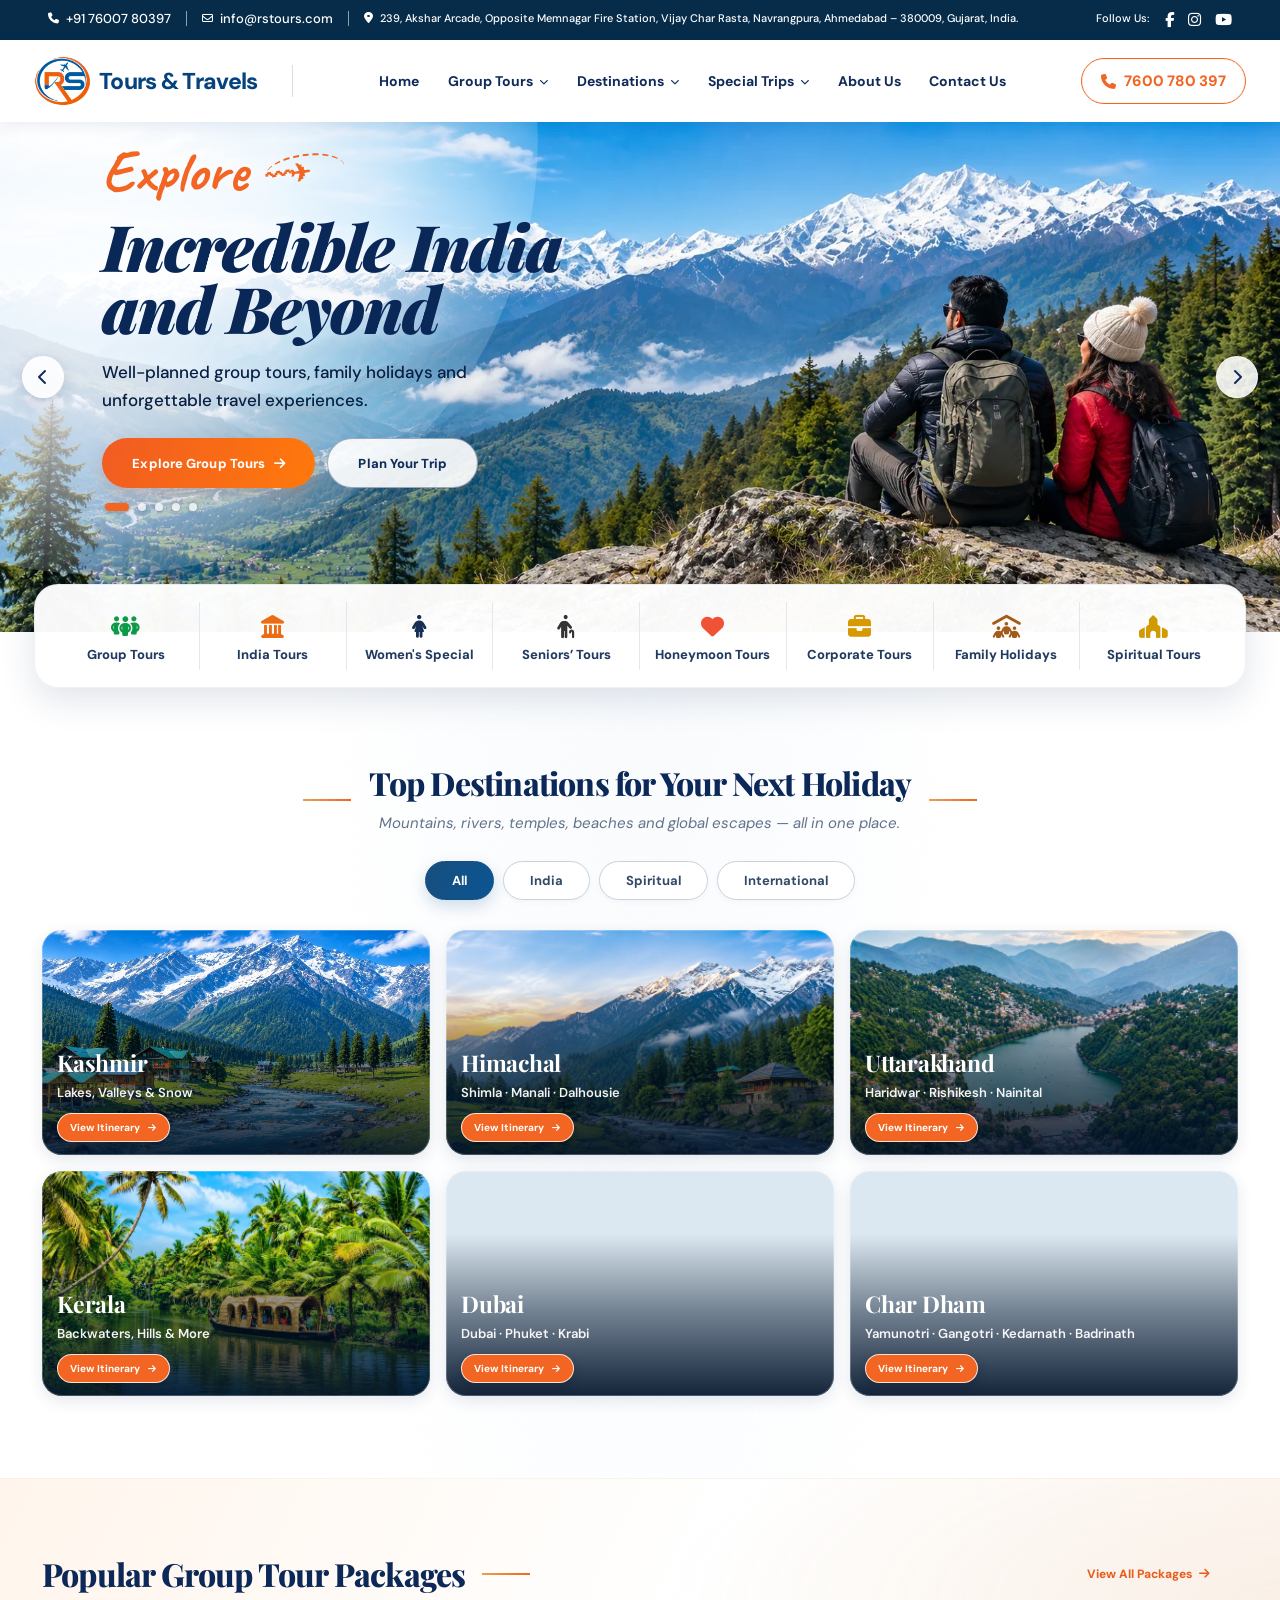
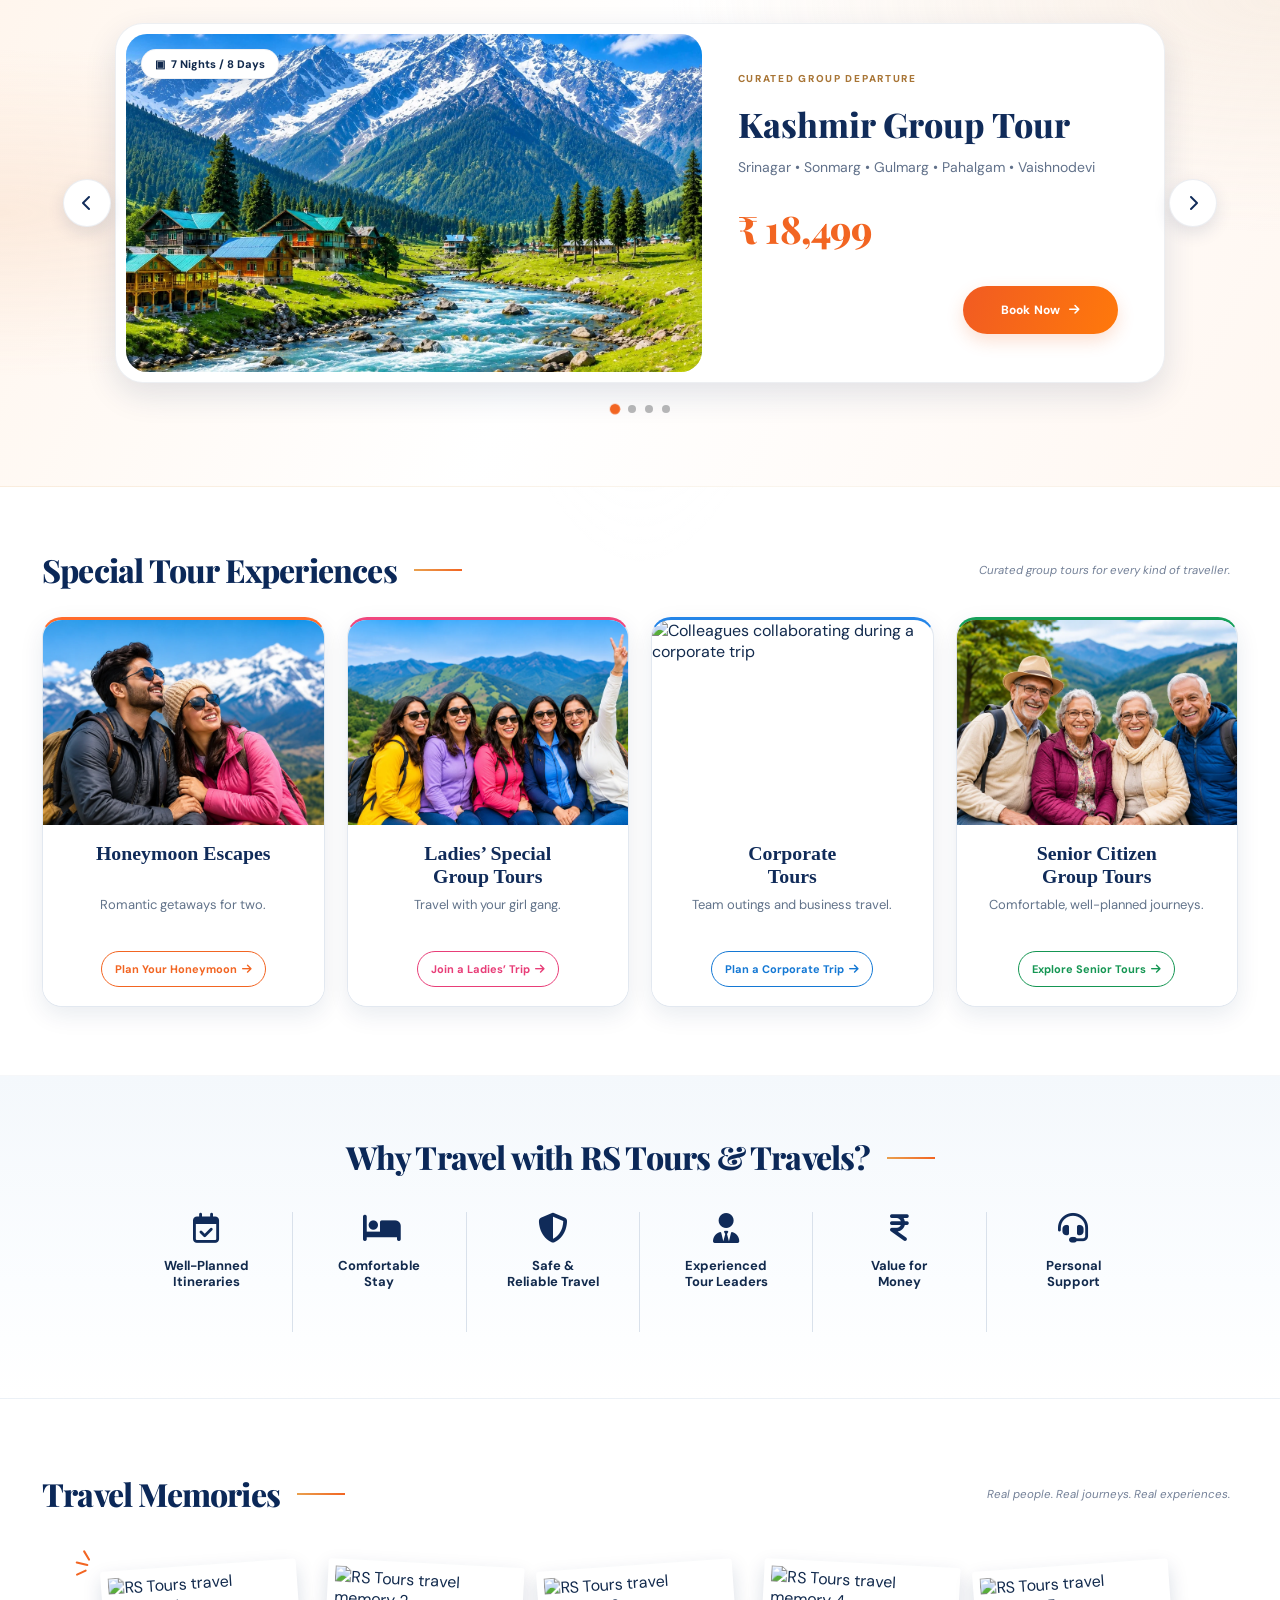
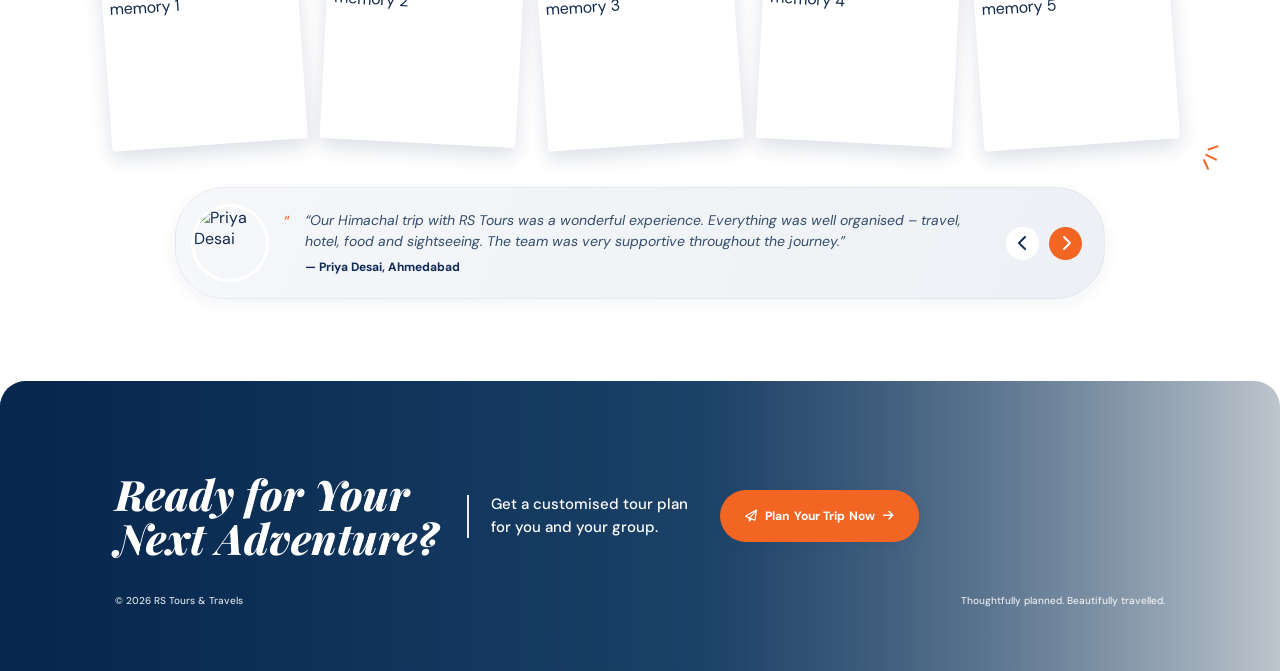
==== index.html @ ca126527 "Add files via upload" ====
<!doctype html>
<html lang="en">
<head>
<meta charset="UTF-8"><meta name="viewport" content="width=device-width, initial-scale=1.0">
<meta name="description" content="Well-planned group tours, family holidays and unforgettable travel experiences with RS Tours & Travels.">
<title>RS Tours &amp; Travels | Explore Incredible India and Beyond</title>
<link rel="preconnect" href="https://fonts.googleapis.com"><link rel="preconnect" href="https://fonts.gstatic.com" crossorigin>
<link href="https://fonts.googleapis.com/css2?family=Caveat:wght@600;700&family=DM+Sans:wght@400;500;600;700;800&family=Playfair+Display:wght@700;800;900&display=swap" rel="stylesheet">
<link rel="stylesheet" href="https://cdnjs.cloudflare.com/ajax/libs/font-awesome/6.5.2/css/all.min.css"><link rel="stylesheet" href="css/style.css">
<link rel="stylesheet" href="css/shared.css"></head>
<body>
<div class="top-strip"><div class="top-strip-inner"><div class="top-contact"><a href="tel:+917600780397"><i class="fa-solid fa-phone"></i> +91 76007 80397</a><i class="top-separator"></i><a href="mailto:info@rstours.com"><i class="fa-regular fa-envelope"></i> info@rstours.com</a><i class="top-separator"></i><span class="top-address"><i class="fa-solid fa-location-dot"></i> 239, Akshar Arcade, Opposite Memnagar Fire Station, Vijay Char Rasta, Navrangpura, Ahmedabad – 380009, Gujarat, India.</span></div><div class="socials"><span>Follow Us:</span><a href="#" aria-label="Facebook"><i class="fa-brands fa-facebook-f"></i></a><a href="#" aria-label="Instagram"><i class="fa-brands fa-instagram"></i></a><a href="#" aria-label="YouTube"><i class="fa-brands fa-youtube"></i></a></div></div></div>
<header class="site-header"><div class="nav-wrap">
<a class="brand" href="/" aria-label="RS Tours and Travels home"><img class="brand-logo" src="images/rs-logo-mark.webp" alt="RS Tours &amp; Travels logo"><span class="brand-name">Tours &amp; Travels</span></a><span class="brand-divider"></span>
<button class="menu-toggle" aria-label="Toggle navigation" aria-expanded="false"><span class="menu-icon"><i class="fa-solid fa-bars"></i></span></button>
<nav class="main-nav" aria-label="Main navigation">
<a class="nav-link" href="/">Home</a>
<div class="nav-dropdown"><a class="nav-link" href="group-tours.html">Group Tours <i class="fa-solid fa-chevron-down"></i></a><div class="submenu">
<a href="kerala-itinerary.html">Kerala Group Tour</a>
<a href="haridwar-itinerary.html">Haridwar &amp; North India Tour</a>
<a href="nainital-itinerary.html">Nainital &amp; Uttarakhand Tour</a>
<a href="himachal-itinerary.html">Himachal Group Tour</a>
<a href="kashmir-itinerary.html">Kashmir Group Tour</a>
<a href="braj-spiritual-itinerary.html">Braj Spiritual Tour</a>
<a href="chardham-itinerary.html">Char Dham Yatra</a>
</div></div>
<div class="nav-dropdown"><a class="nav-link" href="index.html#destinations">Destinations <i class="fa-solid fa-chevron-down"></i></a><div class="submenu">
<a href="kashmir-itinerary.html">Kashmir</a>
<a href="himachal-itinerary.html">Himachal</a>
<a href="nainital-itinerary.html">Nainital &amp; Uttarakhand</a>
<a href="kerala-itinerary.html">Kerala</a>
<a href="haridwar-itinerary.html">Haridwar &amp; North India</a>
<a href="braj-spiritual-itinerary.html">Braj Spiritual</a>
<a href="chardham-itinerary.html">Char Dham Yatra</a>
</div></div>
<div class="nav-dropdown"><a class="nav-link" href="index.html#special">Special Trips <i class="fa-solid fa-chevron-down"></i></a><div class="submenu"><a href="index.html#special">Honeymoon Trips</a><a href="index.html#special">Ladies’ Special</a><a href="index.html#special">Senior Citizen Tours</a><a href="index.html#special">Corporate Tours</a></div></div>
<a class="nav-link" href="index.html#why-us">About Us</a><a class="nav-link" href="index.html#contact">Contact Us</a>
</nav><a class="phone-pill" href="tel:7600780397"><i class="fa-solid fa-phone"></i><span>7600 780 397</span></a></div></header>
<main>
<section class="hero" id="home"><div class="hero-inner"><div class="hero-copy"><div class="script-line">Explore <span class="flight-path">〰 <span>✈</span></span></div><h1>Incredible India<br>and Beyond</h1><p>Well-planned group tours, family holidays<br class="desktop-only"> and unforgettable travel experiences.</p><div class="hero-actions"><a class="btn btn-orange" href="group-tours.html">Explore Group Tours <i class="fa-solid fa-arrow-right" aria-hidden="true"></i></a><a class="btn btn-outline" href="#contact">Plan Your Trip</a></div><div class="hero-dots" role="group" aria-label="Choose a featured destination"><button type="button" class="is-active" aria-label="Slide 1" aria-pressed="true"></button><button type="button" aria-label="Slide 2" aria-pressed="false"></button><button type="button" aria-label="Slide 3" aria-pressed="false"></button><button type="button" aria-label="Slide 4" aria-pressed="false"></button><button type="button" aria-label="Slide 5" aria-pressed="false"></button></div></div></div><button class="hero-arrow hero-prev" type="button" aria-label="Previous featured destination"><i class="fa-solid fa-chevron-left" aria-hidden="true"></i></button><button class="hero-arrow hero-next" type="button" aria-label="Next featured destination"><i class="fa-solid fa-chevron-right" aria-hidden="true"></i></button></section>
<div class="category-shell"><div class="category-bar">
<a href="group-tours.html" class="category-item"><span class="category-icon icon-0"><i class="fa-solid fa-people-group"></i></span><span>Group Tours</span></a><a href="#destinations" class="category-item"><span class="category-icon icon-1"><i class="fa-solid fa-landmark"></i></span><span>India Tours</span></a><a href="#special" class="category-item"><span class="category-icon icon-2"><i class="fa-solid fa-person-dress"></i></span><span>Women's Special</span></a><a href="#special" class="category-item"><span class="category-icon icon-3"><i class="fa-solid fa-person-cane"></i></span><span>Seniors’ Tours</span></a><a href="#special" class="category-item"><span class="category-icon icon-4"><i class="fa-solid fa-heart"></i></span><span>Honeymoon Tours</span></a><a href="#special" class="category-item"><span class="category-icon icon-5"><i class="fa-solid fa-briefcase"></i></span><span>Corporate Tours</span></a><a href="#packages" class="category-item"><span class="category-icon icon-6"><i class="fa-solid fa-people-roof"></i></span><span>Family Holidays</span></a><a href="#destinations" class="category-item"><span class="category-icon icon-7"><i class="fa-solid fa-place-of-worship"></i></span><span>Spiritual Tours</span></a>
</div></div>
<section class="section destinations-section" id="destinations"><div class="section-heading centered"><span class="heading-rule"></span><div><h2>Top Destinations for Your Next Holiday</h2><p>Mountains, rivers, temples, beaches and global escapes — all in one place.</p></div><span class="heading-rule"></span></div>
<div class="filter-row" role="group" aria-label="Filter destinations"><button class="filter-btn selected" data-filter="All" aria-pressed="true">All</button><button class="filter-btn" data-filter="India" aria-pressed="false">India</button><button class="filter-btn" data-filter="Spiritual" aria-pressed="false">Spiritual</button><button class="filter-btn" data-filter="International" aria-pressed="false">International</button></div>
<div class="destination-grid" aria-live="polite"></div></section>
<section class="packages-band" id="packages"><div class="section package-section"><div class="section-title-row"><div class="section-heading"><h2>Popular Group Tour Packages</h2><span class="heading-rule"></span></div><a href="#contact" class="view-all">View All Packages <i class="fa-solid fa-arrow-right" aria-hidden="true"></i></a></div>
<div class="package-stage"><button class="round-arrow prev" aria-label="Previous package"><i class="fa-solid fa-chevron-left" aria-hidden="true"></i></button><article class="package-card package-card-enter" aria-live="polite"><div class="package-image"><img alt="" draggable="false"><span class="duration">▣ <span></span></span></div><div class="package-info"><h3></h3><p></p><strong></strong><a href="#contact" class="btn btn-orange">Book Now <i class="fa-solid fa-arrow-right" aria-hidden="true"></i></a></div></article><button class="round-arrow next" aria-label="Next package"><i class="fa-solid fa-chevron-right" aria-hidden="true"></i></button></div><div class="package-dots"></div></div></section>
<section class="section special-section" id="special"><div class="section-title-row"><div class="section-heading"><h2>Special Tour Experiences</h2><span class="heading-rule"></span></div><p class="section-aside">Curated group tours for every kind of traveller.</p></div><div class="special-grid">
<article class="special-card peach"><div class="special-icon orange">♡</div><div class="special-copy"><h3>Honeymoon Escapes</h3><p>Romantic getaways for two.</p><a href="#contact">Plan Your Honeymoon <i class="fa-solid fa-arrow-right" aria-hidden="true"></i></a></div><img alt="" loading="lazy"></article>
<article class="special-card pink"><div class="special-icon pink">☆</div><div class="special-copy"><h3>Ladies’ Special<br>Group Tours</h3><p>Travel with your girl gang.</p><a href="#contact">Join a Ladies’ Trip <i class="fa-solid fa-arrow-right" aria-hidden="true"></i></a></div><img alt="" loading="lazy"></article>
<article class="special-card blue"><div class="special-icon blue">▣</div><div class="special-copy"><h3>Corporate<br>Tours</h3><p>Team outings and business travel.</p><a href="#contact">Plan a Corporate Trip <i class="fa-solid fa-arrow-right" aria-hidden="true"></i></a></div><img alt="" loading="lazy"></article>
<article class="special-card green"><div class="special-icon green">♧</div><div class="special-copy"><h3>Senior Citizen<br>Group Tours</h3><p>Comfortable, well-planned journeys.</p><a href="#contact">Explore Senior Tours <i class="fa-solid fa-arrow-right" aria-hidden="true"></i></a></div><img alt="" loading="lazy"></article>
</div></section>
<section class="why-band" id="why-us"><div class="why-inner"><div class="why-heading"><h2>Why Travel with RS Tours &amp; Travels?</h2><span class="heading-rule"></span></div><div class="benefit-row">
<div class="benefit"><span><i class="fa-regular fa-calendar-check"></i></span><b>Well-Planned<br>Itineraries</b></div><div class="benefit"><span><i class="fa-solid fa-bed"></i></span><b>Comfortable<br>Stay</b></div><div class="benefit"><span><i class="fa-solid fa-shield-halved"></i></span><b>Safe &amp;<br>Reliable Travel</b></div><div class="benefit"><span><i class="fa-solid fa-user-tie"></i></span><b>Experienced<br>Tour Leaders</b></div><div class="benefit"><span><i class="fa-solid fa-indian-rupee-sign"></i></span><b>Value for<br>Money</b></div><div class="benefit"><span><i class="fa-solid fa-headset"></i></span><b>Personal<br>Support</b></div>
</div></div></section>
<section class="section memories-section" id="memories"><div class="section-title-row"><div class="section-heading"><h2>Travel Memories</h2><span class="heading-rule"></span></div><p class="section-aside">Real people. Real journeys. Real experiences.</p></div><div class="memory-gallery-wrap">
<div class="memory-quote-mark memory-quote-left" aria-hidden="true"><svg viewBox="0 0 40 48" focusable="false"><path d="M28 5L17 15M34 23L17 24M28 43L17 33"/></svg></div>
<div class="memory-gallery"></div>
<div class="memory-quote-mark memory-quote-right" aria-hidden="true"><svg viewBox="0 0 40 48" focusable="false"><path d="M12 5L23 15M6 23L23 24M12 43L23 33"/></svg></div>
</div><div class="testimonial-wrap"><img class="customer-avatar" alt=""><div class="quote-mark">“</div><div class="testimonial-copy"><p></p><b></b></div><div class="testimonial-controls"><button aria-label="Previous testimonial"><i class="fa-solid fa-chevron-left" aria-hidden="true"></i></button><button class="orange-control" aria-label="Next testimonial"><i class="fa-solid fa-chevron-right" aria-hidden="true"></i></button></div></div></section>
</main>
<footer id="contact" class="footer-cta"><div class="footer-inner"><h2>Ready for Your<br>Next Adventure?</h2><span class="footer-divider"></span><p>Get a customised tour plan<br>for you and your group.</p><a class="btn" href="mailto:info@rstours.com?subject=Plan%20my%20trip"><i class="fa-regular fa-paper-plane"></i> Plan Your Trip Now <i class="fa-solid fa-arrow-right"></i></a></div><div class="footer-bottom"><span>© <span class="current-year"></span> RS Tours &amp; Travels</span><span>Thoughtfully planned. Beautifully travelled.</span></div></footer>
<script src="js/shared.js"></script><script src="js/data.js"></script><script src="js/main.js"></script>
</body></html>
---- css/style.css ----
:root{font-family:"DM Sans",sans-serif;color:#102b59;background:#fff;}*{box-sizing:border-box;}html{scroll-behavior:smooth;scroll-padding-top:72px;}body{margin:0;min-width:320px;overflow-x:hidden;}a{color:inherit;text-decoration:none;}button{font:inherit;}.site-header{position:sticky;top:0;z-index:30;}.nav-wrap{height:100%;margin:auto;display:flex;align-items:center;}.brand{display:flex;align-items:center;white-space:nowrap;color:#07519a;}.brand-mark{height:42px;width:53px;border:3px solid #07519a;border-radius:50%;place-items:center;position:relative;transform:rotate(-12deg);margin-right:5px;}.brand-mark b{font-family:var(--serif);font-size:21px;color:var(--orange);font-style:italic;}.brand-mark i{position:absolute;right:-9px;top:-9px;font-style:normal;color:#07519a;font-size:19px;}.brand-name{font:700 20px var(--serif);}.brand-divider{height:31px;width:1px;background:#d7d7d7;margin-left:5px;}.main-nav{display:flex;align-items:center;justify-content:center;flex:1;}.main-nav a{font-weight:800;display:flex;align-items:center;gap:3px;height:59px;position:relative;white-space:nowrap;}.main-nav a.active:after{content:"";background:var(--orange);position:absolute;left:0;right:0;}.phone-pill{border:1.6px solid var(--orange);border-radius:30px;display:flex;align-items:center;gap:8px;font-weight:800;font-size:14px;white-space:nowrap;}.phone-pill svg{color:var(--orange);}.menu-toggle{display:none;border:0;background:none;color:var(--navy);}.hero{background-size:cover;position:relative;}.hero-inner{height:100%;margin:auto;padding:0 6.5%;display:flex;align-items:flex-start;}.hero-copy{}.script-line{font:700 44px "Caveat",cursive;color:var(--orange);line-height:1.08;display:flex;align-items:center;gap:18px;}.flight-path{display:flex;align-items:center;font:700 25px "DM Sans";border-top:2px dashed var(--orange);border-radius:50%;width:80px;transform:rotate(-8deg);}.flight-path svg{margin-left:-4px;}.hero h1{font:900 clamp(34px,3.7vw,48px)/.99 var(--serif);font-style:italic;color:#092858;}.hero-copy p{margin:0 0 9px;color:#081f43;font-weight:500;}.hero-actions{display:flex;}.btn{border-radius:30px;display:inline-flex;align-items:center;justify-content:center;gap:9px;font-weight:800;transition:transform .2s,box-shadow .2s;}.btn:hover{transform:translateY(-2px);box-shadow:0 7px 17px #0928582a;}.btn-orange{color:white;}.btn-outline{border:1.5px solid #0b4c8b;color:#102b59;min-width:126px;}.hero-dots{display:flex;gap:7px;margin:9px 0 0 3px;}.hero-dots i{background:#fff;border-radius:50%;box-shadow:0 1px 3px #1236;}.category-shell{margin:-52px auto 0;position:relative;z-index:3;padding:0 24px;}.category-bar{background:rgba(255,255,255,.97);display:grid;grid-template-columns:repeat(8,1fr);align-items:center;}.category-item{display:flex;flex-direction:column;align-items:center;justify-content:center;border-right:1px solid #c8cdd4;line-height:1.12;font-weight:800;text-align:center;}.category-item:last-child{border:0;}.category-icon{color:#0c9a47;}.icon-1{color:#ed6b13;}.icon-2{color:#152f55;}.icon-3{color:#333;}.icon-4{color:#f05236;}.icon-5{color:#d69a00;}.icon-6{color:#a35b1a;}.icon-7{color:#d19a00;}.section{margin:0 auto;}.destinations-section{}.section-heading{display:flex;align-items:center;gap:18px;}.section-heading h2,.why-heading h2{font:800 24px/1.2 var(--serif);letter-spacing:-.7px;margin:0;color:#0b2858;}.heading-rule{display:inline-block;flex:0 0 43px;}.section-heading.centered{justify-content:center;text-align:center;gap:18px;}.section-heading.centered>div{display:flex;flex-direction:column;align-items:center;}.section-heading.centered p{font-style:italic;margin:4px 0 0;}.filter-row{display:flex;justify-content:center;}.filter-btn{border:1px solid #2e6ca5;border-radius:20px;background:white;font-weight:700;min-width:60px;cursor:pointer;}.filter-btn.selected,.filter-btn:hover{background:#075596;color:white;border-color:#075596;}.destination-grid{display:grid;grid-template-columns:repeat(5,minmax(0,1fr));}.destination-card{background-position:center;overflow:hidden;position:relative;}.destination-card:hover{}.destination-card>span{position:absolute;color:white;display:flex;flex-direction:column;}.destination-card b{font:700 17px var(--serif);}.destination-card small{font-weight:600;}.packages-band{position:relative;overflow:hidden;}.packages-band:before{content:"";position:absolute;inset:0;opacity:.8;}.package-section{position:relative;}.section-title-row{display:flex;align-items:center;justify-content:space-between;}.section-title-row .section-heading{gap:17px;}.view-all{display:flex;align-items:center;margin-right:28px;}.package-stage{position:relative;margin:0 auto;}.package-card{display:grid;background:#fff;overflow:hidden;}.package-image{background-size:cover;background-position:center;position:relative;}.duration{position:absolute;border-radius:20px;background:white;display:flex;align-items:center;gap:6px;font-weight:800;}.duration svg{color:var(--orange);}.package-info{position:relative;}.package-info h3{font:800 22px var(--serif);margin:0 0 3px;}.package-info p{margin:0 0 8px;}.package-info strong{font:800 28px var(--serif);color:var(--orange);}.package-info .btn{position:absolute;}.pine-mark{position:absolute;right:13px;bottom:4px;color:#9ba2a7;font-size:35px;opacity:.7;}.round-arrow{position:absolute;top:50%;transform:translateY(-50%);border-radius:50%;background:#fff;color:#102b59;display:grid;place-items:center;cursor:pointer;z-index:2;}.round-arrow svg{width:18px;}.round-arrow.prev{left:-52px;}.round-arrow.next{right:-52px;}.package-dots{display:flex;justify-content:center;gap:9px;padding:9px 0 0;}.package-dots button{border-radius:50%;border:0;background:#b9b9b9;padding:0;cursor:pointer;}.package-dots button.on{}.special-section{}.section-aside{margin:0 8px 0 0;}.special-grid{display:grid;grid-template-columns:1fr 1fr;}.special-card{overflow:hidden;display:grid;grid-template-columns:45px 1fr 38%;align-items:center;padding-left:13px;position:relative;}.special-card.peach{background:#fff0e6;}.special-card.pink{background:#ffedf4;}.special-card.blue{background:#eaf4ff;}.special-card.green{background:#edf8f0;}.special-card>img{height:100%;width:100%;object-fit:cover;mask-image:linear-gradient(90deg,transparent 0%,#000 20%);}.special-icon{border:1.7px solid currentColor;border-radius:50%;display:grid;place-items:center;align-self:start;}.special-icon svg{width:21px;height:21px;}.special-icon.orange{color:#f26522;}.special-icon.pink{color:#e91e63;}.special-icon.blue{color:#0879d4;}.special-icon.green{color:#15964a;}.special-copy{z-index:1;align-self:center;}.special-copy h3{font:800 17px/1.02 var(--serif);margin:0 0 2px;white-space:normal;}.special-copy p{margin:0 0 3px;}.special-copy a{border:1px solid currentColor;display:inline-flex;align-items:center;gap:5px;font-weight:700;color:#e95c12;background:#ffffff80;}.pink .special-copy a{color:#d21d62;}.blue .special-copy a{color:#0872ca;}.green .special-copy a{color:#128b45;}.why-band{position:relative;}.why-inner{max-width:1040px;margin:auto;}.why-heading{display:flex;align-items:center;justify-content:center;gap:16px;}.why-heading h2{}.benefit-row{display:grid;grid-template-columns:repeat(6,1fr);}.benefit{display:flex;flex-direction:column;align-items:center;text-align:center;border-right:1px solid #cdd3db;}.benefit:last-child{border:0;}.benefit svg{}.benefit b{}.memories-section{}.memory-gallery{display:grid;grid-template-columns:repeat(5,1fr);align-items:center;}.memory-photo{background:white;transform:rotate(-4deg);}.memory-photo:nth-child(even){transform:rotate(3deg) translateY(-2px);}.memory-photo img{height:100%;width:100%;object-fit:cover;}.testimonial-wrap{margin:0 auto;border-radius:50px;display:flex;align-items:center;position:relative;}.customer-avatar{object-fit:cover;border-radius:50%;border:3px solid white;flex:0 0 auto;}.quote-mark{color:var(--orange);align-self:flex-start;padding-top:8px;}.quote-mark svg{height:22px;width:22px;}.testimonial-copy{flex:1;}.testimonial-copy p{font-style:italic;margin:0 0 3px;}.testimonial-copy b{}.testimonial-controls{display:flex;gap:10px;}.testimonial-controls button{height:33px;width:33px;border:0;border-radius:50%;background:#fff;color:#102b59;display:grid;place-items:center;cursor:pointer;}.testimonial-controls svg{width:16px;}.testimonial-controls .orange-control{background:var(--orange);color:#fff;}.footer-cta{color:#fff;position:relative;}.footer-inner{margin:auto;display:flex;align-items:center;}.footer-inner h2{font:800 italic 26px/1.04 var(--serif);margin:0;}.footer-divider{height:43px;width:2px;background:#fff;}.footer-inner p{margin:0 10px 0 0;}.footer-inner .btn{height:39px;}.footer-bottom{margin:8px auto 0;display:flex;justify-content:space-between;opacity:.8;}
@media(min-width:1300px){.hero{height:320px;}.hero-inner{padding-left:7%;}.category-shell{margin-top:-56px;}.destination-card{height:160px;}.package-card{min-height:150px;}.package-image{min-height:140px;}}
@media(max-width:900px){.nav-wrap{padding:0 18px;gap:13px;}.brand-name{font-size:17px;}.main-nav{gap:13px;}.main-nav a{font-size:10px;}.phone-pill{font-size:12px;padding:7px 10px;}.hero{height:270px;background-position:58% center;}.hero-inner{padding-left:5%;}.category-shell{padding:0 18px;}.category-bar{grid-template-columns:repeat(4,1fr);row-gap:6px;padding:10px;}.category-item:nth-child(4){border-right:0;}.category-item{height:51px;}.destination-card{height:130px;}.package-stage{max-width:82%;}.round-arrow.prev{left:-42px;}.round-arrow.next{right:-42px;}.package-info h3{font-size:19px;}.package-info .btn{right:45px;}.special-card{grid-template-columns:40px 1fr 34%;padding-left:10px;}.special-copy h3{font-size:15px;}.special-copy p{font-size:10px;}.special-copy a{font-size:9px;}.memory-gallery{gap:9px;padding-left:5px;padding-right:5px;}.memory-photo{height:78px;}.footer-inner{gap:15px;}.footer-inner h2{min-width:200px;font-size:23px;}}
@media(max-width:650px){html{scroll-padding-top:60px;}.site-header{height:60px;}.nav-wrap{padding:0 15px;justify-content:space-between;}.brand-mark{width:45px;height:37px;}.brand-name{font-size:17px;}.brand-divider{display:none;}.menu-toggle{display:grid;place-items:center;margin-left:auto;padding:5px;}.main-nav{display:none;position:absolute;top:60px;left:0;right:0;background:white;box-shadow:0 10px 18px #102b5920;padding:10px 20px 18px;align-items:stretch;gap:0;flex-direction:column;}.main-nav.is-open{display:flex;}.main-nav a{height:40px;font-size:13px;border-bottom:1px solid #eef0f3;}.main-nav a.active:after{display:none;}.phone-pill{font-size:0;padding:8px 10px;gap:0;}.phone-pill svg{width:17px;height:17px;}.hero{height:310px;background-position:61% center;}.hero:after{content:"";position:absolute;inset:0;background:linear-gradient(90deg,rgba(255,255,255,.93),rgba(255,255,255,.58) 55%,transparent);}.hero-inner{position:relative;z-index:1;padding:0 22px;}.hero-copy{padding-top:25px;}.script-line{font-size:37px;}.flight-path{width:55px;}.hero h1{font-size:37px;}.hero-copy p{font-size:12px;max-width:275px;}.btn{padding:0 15px;font-size:10px;min-height:34px;}.hero-actions{gap:8px;}.hero-dots{margin-top:12px;}.category-shell{margin-top:-28px;padding:0 13px;}.category-bar{border-radius:17px;grid-template-columns:repeat(4,1fr);min-height:130px;padding:8px 4px;row-gap:4px;}.category-item{height:51px;font-size:9px;}.category-icon{height:24px;width:24px;}.category-item:nth-child(4){border-right:0;}.section{padding-left:15px;padding-right:15px;}.destinations-section{padding-top:20px;padding-bottom:19px;}.section-heading.centered{gap:8px;}.section-heading h2,.why-heading h2{font-size:19px;}.section-heading.centered .heading-rule{width:20px;flex-basis:20px;}.section-heading.centered p{font-size:10px;}.filter-row{gap:6px;margin:11px 0;}.filter-btn{padding:5px 12px;font-size:10px;min-width:auto;}.destination-grid{grid-template-columns:repeat(2,minmax(0,1fr));gap:9px;}.destination-card{height:130px;}.destination-card:last-child{grid-column:span 2;}.destination-card b{font-size:16px;}.packages-band{margin-top:0;}.package-section{padding-top:13px;padding-bottom:9px;}.section-title-row{align-items:flex-start;gap:8px;}.section-title-row .section-heading{gap:8px;}.section-title-row .section-heading h2{font-size:18px;}.section-title-row .heading-rule{width:22px;flex-basis:22px;}.view-all{font-size:10px;margin:4px 0 0;white-space:nowrap;}.package-stage{max-width:100%;padding:0 4px;}.package-card{grid-template-columns:1fr;min-height:0;padding:5px;border-radius:15px;}.package-image{min-height:145px;}.package-info{padding:10px 10px 47px;}.package-info h3{font-size:19px;}.package-info p{font-size:10px;}.package-info strong{font-size:24px;}.package-info .btn{right:10px;bottom:10px;min-width:110px;}.pine-mark{display:none;}.round-arrow{height:29px;width:29px;top:72px;}.round-arrow.prev{left:-7px;}.round-arrow.next{right:-7px;}.package-dots{padding-top:8px;}.special-section{padding-top:17px;padding-bottom:13px;}.section-aside{font-size:9px;text-align:right;max-width:130px;}.special-grid{grid-template-columns:1fr;gap:9px;}.special-card{height:91px;grid-template-columns:42px 1fr 37%;padding-left:10px;}.special-copy h3{font-size:16px;}.special-copy p{font-size:10px;}.special-copy a{font-size:9px;}.special-icon{height:30px;width:30px;}.why-band{padding:10px 15px 13px;}.why-heading{gap:9px;margin-bottom:12px;}.why-heading h2{font-size:17px;text-align:center;}.why-heading .heading-rule{width:22px;flex-basis:22px;}.benefit-row{grid-template-columns:repeat(3,1fr);row-gap:13px;}.benefit{min-height:65px;}.benefit:nth-child(3){border-right:0;}.benefit:nth-child(4),.benefit:nth-child(5),.benefit:nth-child(6){border-top:1px solid #d8dfe7;padding-top:10px;}.benefit svg{height:27px;width:27px;}.benefit b{font-size:10px;}.memories-section{padding-top:14px;padding-bottom:15px;}.memory-gallery{grid-template-columns:repeat(5, minmax(0,1fr));gap:5px;padding:5px 0 12px;}.memory-photo{height:57px;padding:3px;}.testimonial-wrap{border-radius:18px;gap:7px;padding:9px;align-items:flex-start;min-height:100px;}.customer-avatar{height:46px;width:46px;}.quote-mark{padding-top:2px;}.quote-mark svg{height:17px;width:17px;}.testimonial-copy p{font-size:9px;}.testimonial-copy b{font-size:9px;}.testimonial-controls{position:absolute;right:10px;bottom:7px;gap:5px;}.testimonial-controls button{height:25px;width:25px;}.footer-cta{min-height:190px;padding:20px 18px 9px;background-position:60% center;}.footer-inner{display:grid;grid-template-columns:1fr auto;gap:8px 12px;min-height:0;}.footer-inner h2{font-size:25px;min-width:0;grid-column:1;}.footer-divider{display:none;}.footer-inner p{grid-column:1;font-size:11px;margin:0;}.footer-inner .btn{grid-column:1;grid-row:3;width:max-content;min-width:175px;height:35px;}.footer-bottom{font-size:8px;margin-top:15px;}.desktop-only{display:none;}}
@media(max-width:370px){.brand-name{font-size:15px;}.hero h1{font-size:33px;}.hero-actions .btn{padding:0 10px;}.section-title-row .section-heading h2{font-size:16px;}.view-all{font-size:9px;}.special-card{grid-template-columns:37px 1fr 34%;}.special-copy h3{font-size:14px;}}


/* --- Desktop refinement and motion polish --- */
@media (min-width: 901px) {
  .site-header { height: 68px; }
  .nav-wrap { max-width: 1360px; padding-inline: 34px; }
  .main-nav a { height: 68px; font-size: 12px; }
  .main-nav a.active:after { bottom: 15px; }
  .hero { height: clamp(340px, 29vw, 410px); background-position: center 53%; }
  .hero-inner { max-width: 1360px; padding-inline: 7.5%; }
  .hero-copy { padding-top: 22px; }
  .hero h1 { font-size: clamp(48px, 4.1vw, 62px); }
  .hero-copy p { font-size: 16px; line-height: 1.42; }
  .script-line { font-size: 52px; }
  .category-shell { max-width: 1240px; margin-top: -58px; }
  .category-bar { min-height: 94px; padding: 12px 14px; }
  .category-item { height: 66px; font-size: 12px; gap: 5px; }
  .category-icon { width: 32px; height: 32px; }
  .section { max-width: 1240px; padding-inline: 30px; }
  .destinations-section { padding-top: 25px; padding-bottom: 34px; }
  .section-heading h2, .why-heading h2 { font-size: 29px; }
  .section-heading.centered p { font-size: 14px; }
  .filter-row { margin: 14px 0 18px; }
  .filter-btn { font-size: 12px; padding: 7px 22px; }
  .destination-grid { gap: 12px; }
  .destination-card { height: clamp(170px, 14vw, 205px); border-radius: 16px; }
  .destination-card b { font-size: 20px; }
  .destination-card small { font-size: 12px; }
  .package-section { padding-top: 20px; padding-bottom: 18px; }
  .package-card { min-height: 190px; padding: 7px; grid-template-columns: 1.18fr 1fr; }
  .package-image { min-height: 176px; }
  .package-info { padding: 15px 22px; }
  .package-info h3 { font-size: 27px; }
  .package-info p { font-size: 14px; margin-bottom: 12px; }
  .package-info strong { font-size: 34px; }
  .package-info .btn { bottom: 13px; right: 62px; }
  .special-section { padding-top: 25px; padding-bottom: 24px; }
  .special-grid { gap: 14px 18px; }
  .special-card { height: 112px; grid-template-columns: 52px 1fr 38%; padding-left: 16px; border-radius: 18px; }
  .special-icon { width: 36px; height: 36px; margin-top: 14px; }
  .special-icon svg { width: 23px; height: 23px; }
  .special-copy h3 { font-size: 20px; }
  .special-copy p { font-size: 12px; margin-bottom: 5px; }
  .special-copy a { height: 23px; font-size: 11px; padding-inline: 12px; }
  .why-band { padding-top: 18px; padding-bottom: 23px; }
  .why-heading { margin-bottom: 17px; }
  .benefit { min-height: 76px; gap: 7px; }
  .benefit svg { width: 36px; height: 36px; }
  .benefit b { font-size: 13px; }
  .memories-section { padding-top: 20px; padding-bottom: 28px; }
  .memory-gallery { gap: 17px; padding: 8px 24px 23px; }
  .memory-photo { height: 126px; padding: 5px; }
  .testimonial-wrap { max-width: 900px; min-height: 86px; padding: 9px 18px 9px 10px; }
  .customer-avatar { width: 68px; height: 68px; }
  .testimonial-copy p { font-size: 13px; }
  .testimonial-copy b { font-size: 12px; }
  .footer-cta { min-height: 178px; padding: 22px 32px 12px; }
  .footer-inner { min-height: 104px; max-width: 1160px; }
  .footer-inner h2 { font-size: 34px; min-width: 280px; }
  .footer-inner p { font-size: 15px; }
  .footer-inner .btn { height: 46px; min-width: 220px; }
  .footer-bottom { max-width: 1160px; font-size: 11px; }
}

/* Motion is intentionally restrained so the travel photography remains the focus. */
.reveal-on-scroll { opacity: 0; transform: translate3d(0, 28px, 0); transition: opacity .75s ease, transform .75s cubic-bezier(.2,.75,.25,1); }
.reveal-on-scroll.is-visible { opacity: 1; transform: translate3d(0,0,0); }
.hero-copy { animation: hero-copy-enter .9s cubic-bezier(.2,.75,.25,1) both; }
.category-bar { transition: transform .35s ease, box-shadow .35s ease; }
.category-bar:hover { transform: translateY(-3px); box-shadow: 0 13px 30px rgba(15,49,88,.18); }
.category-item { transition: color .25s ease, background .25s ease, transform .25s ease; }
.category-item:hover { color: var(--orange); transform: translateY(-3px); }
.destination-card { isolation: isolate; }
.destination-card > span { transition:transform .3s ease; }
.destination-card:hover > span { transform:translateY(-5px); }
.special-card {  }
.special-card:hover {   }
.special-card > img { transition:transform .55s ease; }
.special-card:hover > img { transform:scale(1.07); }
.package-card {  }
.package-stage:hover .package-card { box-shadow:0 12px 28px rgba(16,43,89,.14); }
.package-image { transition:filter .35s ease; }
.package-card:hover .package-image { filter:saturate(1.08) brightness(1.03); }
.round-arrow, .testimonial-controls button { transition:transform .25s ease, background .25s ease, color .25s ease, box-shadow .25s ease; }
.round-arrow:hover, .testimonial-controls button:hover { transform:translateY(-50%) scale(1.08); box-shadow:0 7px 18px rgba(16,43,89,.18); }
.testimonial-controls button:hover {  }
.memory-photo {  }
.memory-photo:hover {    }
.benefit {  }
.benefit:hover {   }
.footer-cta { background-size:cover; transition:background-position 1s ease; }
.footer-cta:hover { background-position:center 60%; }
@keyframes hero-copy-enter { from { opacity:0; transform:translateY(18px); } to { opacity:1; transform:translateY(0); } }
@media (prefers-reduced-motion: reduce) {
  *, *::before, *::after { scroll-behavior:auto !important; animation-duration:.01ms !important; animation-iteration-count:1 !important; transition-duration:.01ms !important; }
  .reveal-on-scroll { opacity:1; transform:none; }
}
@media (max-width:900px) {
  .reveal-on-scroll { opacity:1; transform:none; }
  .hero { background-position:58% center; }
}
@media (max-width:650px) {
  .hero { height:340px; background-position:62% center; }
  .destinations-section { padding-top:24px; padding-bottom:26px; }
  .destination-card { height:154px; }
  .package-section { padding-top:18px; padding-bottom:15px; }
  .package-card { min-height:0; }
  .package-image { min-height:175px; }
  .special-card { height:108px; }
  .why-band { padding-top:17px; padding-bottom:20px; }
  .memories-section { padding-top:20px; padding-bottom:23px; }
  .memory-photo { height:72px; }
  .footer-cta { min-height:220px; }
}

/* === Visual refinement pass: taller sections, clearer photography, package focus === */
@media (min-width: 901px) {
  .hero { height: clamp(390px, 33vw, 455px); background-position: center 51%; }
  .hero-copy { padding-top: 30px; }
  .category-shell { margin-top: -62px; }
  .destinations-section { padding-top: 36px; padding-bottom: 48px; }
  .filter-row { margin: 17px 0 23px; }
  .destination-grid { gap: 14px; }
  .destination-card { height: clamp(190px, 16vw, 225px); background-position: center 48%; }
  .package-section { padding-top: 34px; padding-bottom: 30px; }
  .section-title-row { margin-bottom: 18px; }
  .package-stage { max-width: 980px; }
  .package-card { min-height: 235px; grid-template-columns: 1.12fr .88fr; padding: 9px; border-radius: 22px; }
  .package-image { min-height: 217px; overflow: hidden; }
  .package-image > img { display:block; width:100%; height:100%; min-height:217px; object-fit:cover; object-position:center; border-radius:14px; }
  .package-info { padding: 20px 25px 18px; display:flex; flex-direction:column; align-items:flex-start; justify-content:flex-start; }
  .package-info h3 { font-size: clamp(25px, 2vw, 31px); line-height:1.15; margin-bottom:8px; }
  .package-info p { font-size:14px; line-height:1.5; margin-bottom:15px; }
  .package-info strong { font-size:36px; }
  .package-info .btn { position:static; margin-top:auto; align-self:flex-end; min-width:145px; min-height:42px; }
  .pine-mark { font-size:40px; right:16px; bottom:8px; }
  .package-dots { padding-top:14px; }
  .special-section { padding-top:38px; padding-bottom:40px; }
  .special-grid { gap:18px 20px; }
  .special-card { height:142px; display:block; padding:0; border-radius:19px; }
  .special-card > img { position:absolute; right:0; top:0; bottom:0; width:42%; height:100%; object-fit:cover; object-position:center; mask-image:linear-gradient(90deg,transparent 0%,rgba(0,0,0,.4) 13%,#000 35%); }
  .special-icon { position:absolute; left:17px; top:17px; margin:0; width:38px; height:38px; z-index:2; }
  .special-copy { position:absolute; left:68px; top:50%; transform:translateY(-50%); width:calc(58% - 78px); z-index:2; }
  .special-copy h3 { font-size:21px; line-height:1.08; margin-bottom:5px; }
  .special-copy p { font-size:12px; line-height:1.35; margin-bottom:7px; }
  .special-copy a { height:25px; font-size:11px; padding:2px 12px; }
  .why-band { padding-top:30px; padding-bottom:34px; }
  .why-heading { margin-bottom:22px; }
  .benefit { min-height:88px; }
  .memories-section { padding-top:34px; padding-bottom:40px; }
  .memory-gallery { padding-top:12px; padding-bottom:25px; }
  .footer-cta { min-height:205px; padding-top:32px; padding-bottom:18px; }
  .footer-inner { min-height:115px; }
}
.package-image { background:#dce8f1; }
.package-image > img { display:block; width:100%; height:100%; object-fit:cover; object-position:center; }
.destination-card { background-color:#dce8f1; background-repeat:no-repeat; }
.destination-card:nth-child(3) { background-position:center 48%; }
.special-card { min-width:0; }
.special-card > img { min-width:0; }
.special-copy { min-width:0; }
@media (max-width:900px) {
  .hero { height:320px; }
  .destinations-section { padding-top:30px; padding-bottom:34px; }
  .package-section { padding-top:25px; padding-bottom:22px; }
  .package-card { min-height:205px; }
  .package-image { min-height:190px; }
  .package-image > img { min-height:190px; }
  .special-section { padding-top:28px; padding-bottom:28px; }
  .special-card { height:120px; }
  .why-band { padding-top:22px; padding-bottom:26px; }
  .memories-section { padding-top:26px; padding-bottom:30px; }
}
@media (max-width:650px) {
  .hero { height:350px; }
  .destinations-section { padding-top:27px; padding-bottom:30px; }
  .destination-card { background-position:center; }
  .package-section { padding-top:23px; padding-bottom:20px; }
  .package-image { min-height:180px; }
  .package-image > img { min-height:180px; }
  .package-info { display:block; }
  .special-section { padding-top:25px; padding-bottom:25px; }
  .special-card { height:116px; display:block; }
  .special-card > img { position:absolute; right:0; top:0; width:39%; height:100%; object-fit:cover; mask-image:linear-gradient(90deg,transparent 0%,#000 28%); }
  .special-icon { left:10px; top:12px; width:30px; height:30px; }
  .special-copy { left:49px; top:50%; width:calc(61% - 54px); }
  .special-copy h3 { font-size:16px; }
  .special-copy p { font-size:10px; }
  .special-copy a { font-size:9px; }
}


/* === Final spacing + stable package carousel refinement === */
@media (min-width: 901px) {
  .destinations-section { padding-top: 44px; padding-bottom: 56px; }
  .package-section { padding-top: 42px; padding-bottom: 38px; }
  .special-section { padding-top: 46px; padding-bottom: 48px; }
  .why-band { padding-top: 38px; padding-bottom: 42px; }
  .memories-section { padding-top: 42px; padding-bottom: 48px; }
  .footer-cta { min-height: 225px; }
  .package-card { height: 270px; min-height: 0; grid-template-rows: minmax(0, 1fr); align-items: stretch; }
  .package-image { height: 100%; min-height: 0; align-self: stretch; overflow: hidden; }
  .package-image > img { width: 100%; height: 100%; min-height: 0; max-height: 100%; object-fit: cover; object-position: center; }
  .package-info { min-height: 0; }
}
@media (min-width: 651px) and (max-width: 900px) {
  .destinations-section { padding-top: 34px; padding-bottom: 40px; }
  .package-section { padding-top: 32px; padding-bottom: 28px; }
  .package-card { height: 230px; min-height: 0; grid-template-rows: minmax(0, 1fr); }
  .package-image { height: 100%; min-height: 0; overflow: hidden; }
  .package-image > img { height: 100%; min-height: 0; max-height: 100%; object-fit: cover; }
  .special-section { padding-top: 34px; padding-bottom: 36px; }
  .why-band { padding-top: 28px; padding-bottom: 32px; }
  .memories-section { padding-top: 32px; padding-bottom: 36px; }
}
@media (max-width: 650px) {
  .destinations-section { padding-top: 30px; padding-bottom: 34px; }
  .package-section { padding-top: 26px; padding-bottom: 24px; }
  .package-card { height: auto; min-height: 0; }
  .package-image { height: 190px; min-height: 190px; }
  .package-image > img { height: 190px; min-height: 190px; max-height: 190px; object-fit: cover; }
  .package-info { min-height: 150px; }
  .special-section { padding-top: 30px; padding-bottom: 32px; }
  .why-band { padding-top: 25px; padding-bottom: 30px; }
  .memories-section { padding-top: 30px; padding-bottom: 34px; }
}
.package-card-enter {  }
.package-card-enter .package-image > img { animation: package-image-reveal .65s ease both; }
@keyframes package-slide-in { from { opacity: 0; transform: translateX(24px) scale(.985); } to { opacity: 1; transform: translateX(0) scale(1); } }
@keyframes package-image-reveal { from { opacity: .65; transform: scale(1.035); } to { opacity: 1; transform: scale(1); } }
@media (prefers-reduced-motion: reduce) { .package-card-enter, .package-card-enter .package-image > img { animation: none !important; } }

/* Destination filter transitions: fade/slide out, then staggered entrance. */
.destination-grid { transition: opacity .16s ease, transform .16s ease; }
.destination-grid-exit { opacity: 0; transform: translateY(10px) scale(.99); pointer-events: none; }
.destination-card-enter { animation: destination-card-in .46s cubic-bezier(.2,.72,.25,1) both; }
@keyframes destination-card-in {
  from { opacity: 0; transform: translateY(16px) scale(.965); filter: blur(2px); }
  to { opacity: 1; transform: translateY(0) scale(1); filter: blur(0); }
}
.filter-btn { transition: color .22s ease, background .22s ease, border-color .22s ease, transform .22s ease, box-shadow .22s ease; }
.filter-btn:active { transform: scale(.94); }
.filter-btn.selected { box-shadow: 0 4px 11px rgba(7,85,150,.2); }

/* Mouse/touch drag support for the package carousel. */
.package-stage { cursor: grab; touch-action: pan-y; user-select: none; -webkit-user-select: none; }
.package-stage:active { cursor: grabbing; }
.package-stage .round-arrow, .package-stage a { cursor: pointer; }
.package-image img { user-select: none; -webkit-user-drag: none; }
.package-card-enter { animation: package-swap-in .52s cubic-bezier(.18,.72,.25,1) both; }
@keyframes package-swap-in {
  from { opacity: 0; transform: translateX(34px) scale(.985); filter: blur(2px); }
  to { opacity: 1; transform: translateX(0) scale(1); filter: blur(0); }
}
@media (prefers-reduced-motion: reduce) {
  .destination-grid, .destination-card-enter, .package-card-enter, .filter-btn { transition: none !important; animation: none !important; }
}



/* =========================================================
   PREMIUM VISUAL PASS — RS Tours & Travels
   Keeps the V5 structure and interactions; refines the visual
   language with richer spacing, depth, typography and motion.
   ========================================================= */
:root {
  --navy: #102b59;
  --orange: #f26522;
  --blue: #174f7f;
  --cream: #fff8f1;
  --line: #dce3eb;
  --serif: "Playfair Display", Georgia, serif;
  --premium-gold: #c99a52;
  --premium-ink: #122a4d;
  --premium-muted: #63738a;
}
body {
  color: var(--premium-ink);
  background:
    radial-gradient(ellipse at 50% 5%, rgba(237,244,250,.45), transparent 38%),
    #fff;
  font-feature-settings: "kern";
  -webkit-font-smoothing: antialiased;
}
.site-header {
  height: 70px;
  background: rgba(255,255,255,.94);
  backdrop-filter: blur(16px);
  -webkit-backdrop-filter: blur(16px);
  border-bottom: 1px solid rgba(16,43,89,.07);
  box-shadow: 0 5px 22px rgba(16,43,89,.055);
}
.nav-wrap { max-width: 1320px; padding: 0 34px; gap: 24px; }
.brand-mark { border-color: var(--navy); box-shadow: 0 3px 12px rgba(16,43,89,.08); }
.brand-name { font-size: 21px; letter-spacing: -.8px; }
.main-nav { gap: clamp(15px,2vw,28px); }
.main-nav a {
  font-size: 11.5px;
  color: #263d5e;
  transition: color .22s ease;
}
.main-nav a:hover { color: var(--orange); }
.main-nav a.active:after { height: 2px; bottom: 17px; border-radius: 2px; }
.phone-pill {
  padding: 9px 17px;
  background: #fffaf6;
  box-shadow: inset 0 0 0 1px rgba(242,101,34,.06);
  transition: transform .25s ease, box-shadow .25s ease, background .25s ease;
}
.phone-pill:hover { transform: translateY(-2px); background: #fff3e9; box-shadow: 0 7px 18px rgba(242,101,34,.13); }

.hero {
  height: 410px;
  background-position: center 48%;
  isolation: isolate;
  overflow: hidden;
}
.hero:after {
  content: "";
  position: absolute;
  inset: 0;
  z-index: -1;
  pointer-events: none;
  background: linear-gradient(90deg, rgba(255,255,255,.18), transparent 47%, rgba(8,28,52,.08));
}
.hero-inner { max-width: 1320px; padding-left: 7.2%; padding-right: 7.2%; }
.hero-copy { padding-top: 34px; max-width: 490px; }
.script-line { font-size: 48px; text-shadow: 0 2px 12px rgba(255,255,255,.42); }
.hero h1 {
  font-size: clamp(44px,4.25vw,60px);
  line-height: .99;
  letter-spacing: -1.8px;
  text-shadow: 0 2px 15px rgba(255,255,255,.24);
  margin: 8px 0 12px;
}
.hero-copy p { font-size: 15px; line-height: 1.55; margin-bottom: 17px; max-width: 390px; }
.hero-actions { gap: 12px; }
.btn {
  min-height: 43px;
  padding: 0 25px;
  font-size: 12px;
  letter-spacing: .1px;
  box-shadow: 0 4px 12px rgba(16,43,89,.07);
}
.btn-orange {
  background: linear-gradient(110deg,#f15b22 0%,#ff790b 100%);
  box-shadow: 0 7px 17px rgba(242,101,34,.2);
}
.btn-orange:hover { box-shadow: 0 10px 24px rgba(242,101,34,.28); }
.btn-outline { background: rgba(255,255,255,.9); border-color: rgba(16,43,89,.38); }
.hero-dots { margin-top: 15px; }
.hero-dots i { width: 7px; height: 7px; opacity: .9; }

.category-shell { max-width: 1160px; margin-top: -43px; }
.category-bar {
  min-height: 88px;
  padding: 12px 14px;
  border: 1px solid rgba(16,43,89,.07);
  border-radius: 20px;
  box-shadow: 0 12px 34px rgba(16,43,89,.13);
}
.category-item {
  height: 58px;
  gap: 5px;
  font-size: 11px;
  color: #213b60;
  border-right-color: #e4e8ee;
}
.category-icon { width: 29px; height: 29px; stroke-width: 1.8; }
.category-item:hover .category-icon { transform: translateY(-2px) scale(1.06); }

.section { max-width: 1200px; padding-left: 30px; padding-right: 30px; }
.destinations-section { padding-top: 55px; padding-bottom: 62px; }
.section-heading h2, .why-heading h2 {
  font-size: clamp(24px,2.2vw,29px);
  letter-spacing: -.8px;
}
.section-heading.centered p { color: var(--premium-muted); font-size: 12.5px; margin-top: 7px; }
.heading-rule { width: 48px; flex-basis: 48px; height: 2px; background: linear-gradient(90deg,#e9a04e,var(--orange)); }
.filter-row { gap: 9px; margin: 19px 0 22px; }
.filter-btn {
  padding: 8px 21px;
  border-color: #c6d2df;
  color: #314966;
  font-size: 11.5px;
  box-shadow: 0 2px 6px rgba(16,43,89,.035);
}
.filter-btn.selected, .filter-btn:hover {
  background: linear-gradient(110deg,#174e7e,#0b5592);
  border-color: #174e7e;
  box-shadow: 0 6px 16px rgba(11,85,146,.2);
}
.destination-grid { gap: 13px; }
.destination-card {
  height: 178px;
  border-radius: 16px;
  box-shadow: 0 5px 15px rgba(16,43,89,.11);
  background-size: cover;
  transition: transform .45s cubic-bezier(.2,.75,.25,1), box-shadow .35s ease, filter .35s ease;
}
.destination-card:before {
  content: "";
  position: absolute;
  inset: 0;
  border: 1px solid rgba(255,255,255,.24);
  border-radius: inherit;
  pointer-events: none;
  z-index: 1;
}
.destination-card:hover {
  transform: translateY(-7px);
  box-shadow: 0 16px 28px rgba(16,43,89,.19);
}
.destination-card > span { left: 16px; bottom: 14px; z-index: 2; }
.destination-card b {  letter-spacing: -.25px; }
.destination-card small {  opacity: .94; }

.packages-band {
  background: linear-gradient(115deg,#fff5ec 0%,#fff 48%,#fff7f1 100%);
  border-top: 1px solid rgba(201,154,82,.1);
  border-bottom: 1px solid rgba(201,154,82,.1);
}
.packages-band:before {
  background:
    radial-gradient(ellipse at 0% 55%,rgba(244,202,171,.34),transparent 35%),
    radial-gradient(ellipse at 100% 20%,rgba(239,222,205,.45),transparent 34%);
}
.package-section { padding-top: 50px; padding-bottom: 43px; }
.section-title-row { margin-bottom: 22px; }
.view-all { color: #e85c1d; font-size: 12px; font-weight: 800; gap: 7px; transition: gap .2s ease; }
.view-all:hover { gap: 12px; }
.package-stage { max-width: 960px; }
.package-card {
  height: 292px;
  min-height: 292px;
  padding: 8px;
  grid-template-columns: 1.12fr .88fr;
  gap: 0;
  border: 1px solid rgba(16,43,89,.075);
  border-radius: 23px;
  box-shadow: 0 12px 32px rgba(16,43,89,.12);
  transition: box-shadow .3s ease, transform .3s ease;
}
.package-card:hover { box-shadow: 0 17px 38px rgba(16,43,89,.16); }
.package-image { min-height: 0; height: 100%; border-radius: 17px; overflow: hidden; }
.package-image > img { transition: transform .8s cubic-bezier(.2,.75,.25,1); }
.package-card:hover .package-image > img { transform: scale(1.035); }
.duration {
  top: 15px; left: 15px;
  padding: 7px 13px;
  font-size: 11px;
  border: 1px solid rgba(16,43,89,.06);
  box-shadow: 0 5px 14px rgba(16,43,89,.12);
}
.package-info { padding: 23px 26px 20px 28px; }
.package-info:before {
  content: "CURATED GROUP DEPARTURE";
  display: inline-block;
  color: #a87536;
  font-size: 9px;
  font-weight: 800;
  letter-spacing: 1.35px;
  margin-bottom: 13px;
}
.package-info h3 { font-size: clamp(23px,2.2vw,30px); line-height: 1.14; margin-bottom: 8px; color: #102b59; }
.package-info p { color: #61718a; font-size: 12.5px; line-height: 1.55; margin-bottom: 15px; }
.package-info strong { font-size: 32px; letter-spacing: -.6px; }
.package-info .btn {
  right: 25px;
  bottom: 20px;
  min-width: 142px;
  min-height: 42px;
}
.round-arrow {
  width: 42px; height: 42px;
  border: 1px solid rgba(16,43,89,.08);
  box-shadow: 0 6px 17px rgba(16,43,89,.12);
  transition: transform .22s ease, color .22s ease, box-shadow .22s ease;
}
.round-arrow:hover { transform: translateY(-50%) scale(1.08); color: var(--orange); box-shadow: 0 9px 22px rgba(16,43,89,.17); }
.package-dots { padding-top: 15px; }
.package-dots button { width: 8px; height: 8px; transition: transform .2s ease, background .2s ease; }
.package-dots button.on { background: var(--orange); transform: scale(1.3); }

.special-section { padding-top: 54px; padding-bottom: 58px; }
.special-section .section-title-row { margin-bottom: 21px; }
.section-aside { color: #748198; font-size: 11.5px; font-style: italic; }
.special-grid { gap: 15px; }
.special-card {
  height: 132px;
  border-radius: 18px;
  box-shadow: 0 4px 14px rgba(16,43,89,.055);
  border: 1px solid rgba(16,43,89,.035);
  transition: transform .35s cubic-bezier(.2,.75,.25,1), box-shadow .35s ease;
}
.special-card:hover {
  transform: translateY(-5px);
  box-shadow: 0 13px 26px rgba(16,43,89,.12);
}
.special-icon { height: 36px; width: 36px; margin-top: 14px; }
.special-copy h3 { font-size: 19px; line-height: 1.08; margin-bottom: 5px; }
.special-copy p { color: #526780; font-size: 11.5px; margin-bottom: 8px; }
.special-copy a {
  height: 27px;
  border-radius: 20px;
  padding: 3px 13px;
  font-size: 10.5px;
  transition: background .2s ease, color .2s ease, transform .2s ease;
}
.special-copy a:hover { transform: translateY(-1px); background: var(--navy); color: #fff; }

.why-band {
  padding: 44px 28px 48px;
  background: linear-gradient(180deg,#f4f8fc 0%,#fbfdff 64%,#fff 100%);
  border-top: 1px solid rgba(16,43,89,.035);
  border-bottom: 1px solid rgba(16,43,89,.035);
}
.why-heading { margin-bottom: 25px; }
.why-heading h2 { font-size: 26px; }
.benefit-row { max-width: 1120px; margin: 0 auto; }
.benefit {
  min-height: 94px;
  gap: 9px;
  border-right-color: #d9e1eb;
  transition: transform .25s ease, color .25s ease;
}
.benefit:hover { transform: translateY(-4px); color: var(--orange); }
.benefit svg { width: 33px; height: 33px; stroke-width: 1.55; }
.benefit b { font-size: 12px; line-height: 1.25; }

.memories-section { padding-top: 54px; padding-bottom: 60px; }
.memories-section .section-title-row { margin-bottom: 17px; }
.memory-gallery { gap: 17px; padding: 12px 22px 30px; }
.memory-photo {
  height: 132px;
  padding: 5px;
  border-radius: 3px;
  box-shadow: 0 8px 19px rgba(16,43,89,.15);
  transition: transform .4s cubic-bezier(.2,.75,.25,1), box-shadow .35s ease;
}
.memory-photo:hover {
  transform: translateY(-8px) rotate(0deg) scale(1.035);
  box-shadow: 0 16px 28px rgba(16,43,89,.2);
  z-index: 2;
}
.testimonial-wrap {
  max-width: 850px;
  min-height: 88px;
  padding: 10px 16px 10px 11px;
  gap: 15px;
  background: linear-gradient(110deg,#f5f7f9,#edf1f5);
  border: 1px solid rgba(16,43,89,.055);
  box-shadow: 0 5px 18px rgba(16,43,89,.055);
}
.customer-avatar { height: 66px; width: 66px; }
.testimonial-copy p { color: #354c6b; font-size: 12px; line-height: 1.5; }
.testimonial-copy b { font-size: 11px; color: #102b59; }
.testimonial-controls button { transition: transform .2s ease, background .2s ease; }
.testimonial-controls button:hover { transform: scale(1.08); }
.testimonial-controls .orange-control:hover { background: #d94f12; }

.footer-cta {
  min-height: 220px;
  padding: 40px 28px 22px;
  border-radius: 32px 32px 0 0;
  background-position: center 57%;
  isolation: isolate;
}
.footer-cta:before {
  content: "";
  position: absolute;
  inset: 0;
  z-index: -1;
  background: linear-gradient(90deg,rgba(4,35,72,.83),rgba(5,46,87,.58) 54%,rgba(8,32,58,.2));
  border-radius: inherit;
}
.footer-inner { max-width: 1120px; min-height: 112px; gap: 28px; }
.footer-inner h2 { font-size: 34px; min-width: 270px; }
.footer-divider { opacity: .65; }
.footer-inner p { font-size: 14px; line-height: 1.55; max-width: 230px; }
.footer-inner .btn { min-width: 205px; min-height: 46px; }
.footer-bottom { max-width: 1120px; font-size: 10px; }

.hero-copy > * { animation: premium-rise .75s cubic-bezier(.2,.75,.25,1) both; }
.hero-copy .script-line { animation-delay: .08s; }
.hero-copy h1 { animation-delay: .18s; }
.hero-copy p { animation-delay: .28s; }
.hero-copy .hero-actions { animation-delay: .38s; }
.hero-copy .hero-dots { animation-delay: .48s; }
@keyframes premium-rise {
  from { opacity: 0; transform: translateY(17px); }
  to { opacity: 1; transform: translateY(0); }
}
@keyframes premium-hero-zoom {
  from { background-size: 103%; }
  to { background-size: 108%; }
}
@media (min-width: 901px) {
  .hero { animation: premium-hero-zoom 18s ease-in-out infinite alternate; }
}
@media (max-width: 1100px) and (min-width: 901px) {
  .hero { height: 380px; }
  .package-card { height: 270px; min-height: 270px; }
  .package-info { padding: 20px 18px; }
  .package-info .btn { right: 17px; }
}
@media (max-width: 900px) {
  .site-header { height: 66px; }
  .hero { height: 360px; background-position: 59% center; }
  .hero-copy { padding-top: 27px; }
  .script-line { font-size: 42px; }
  .hero h1 { font-size: clamp(38px,6vw,50px); }
  .category-shell { margin-top: -35px; }
  .destinations-section { padding-top: 43px; padding-bottom: 48px; }
  .destination-card { height: 155px; }
  .package-section { padding-top: 40px; padding-bottom: 34px; }
  .package-card { height: 245px; min-height: 245px; }
  .package-info { padding: 17px 17px; }
  .package-info h3 { font-size: 22px; }
  .package-info strong { font-size: 27px; }
  .package-info .btn { right: 14px; bottom: 14px; min-width: 118px; }
  .special-section { padding-top: 42px; padding-bottom: 44px; }
  .special-card { height: 118px; }
  .why-band { padding-top: 36px; padding-bottom: 38px; }
  .memories-section { padding-top: 42px; padding-bottom: 44px; }
  .memory-photo { height: 112px; }
  .footer-cta { min-height: 190px; padding-top: 30px; }
}
@media (max-width: 650px) {
  .site-header { height: 62px; }
  .nav-wrap { padding: 0 15px; }
  .brand-mark { width: 43px; height: 37px; }
  .brand-name { font-size: 17px; }
  .phone-pill { font-size: 11px; padding: 7px 9px; }
  .hero { height: 390px; background-position: 62% center; }
  .hero-inner { padding: 0 22px; }
  .hero-copy { padding-top: 27px; max-width: 330px; }
  .script-line { font-size: 38px; }
  .hero h1 { font-size: 39px; }
  .hero-copy p { font-size: 13px; max-width: 285px; }
  .category-shell { padding: 0 14px; margin-top: -28px; }
  .category-bar { min-height: 78px; border-radius: 16px; overflow-x: auto; grid-template-columns: repeat(8,minmax(83px,1fr)); }
  .section { padding-left: 18px; padding-right: 18px; }
  .destinations-section { padding-top: 36px; padding-bottom: 40px; }
  .section-heading.centered { gap: 9px; }
  .section-heading h2, .why-heading h2 { font-size: 22px; }
  .heading-rule { width: 25px; flex-basis: 25px; }
  .filter-row { flex-wrap: wrap; margin: 15px 0 18px; }
  .destination-grid { grid-template-columns: repeat(2,minmax(0,1fr)); gap: 11px; }
  .destination-card { height: 150px; }
  .destination-card:last-child:nth-child(odd) { grid-column: 1 / -1; }
  .package-section { padding-top: 34px; padding-bottom: 28px; }
  .section-title-row { align-items: flex-start; gap: 12px; }
  .section-title-row .section-heading h2 { font-size: 21px; }
  .package-card { display: flex; flex-direction: column; height: auto; min-height: 0; padding: 7px; }
  .package-image { height: 205px; min-height: 205px; flex: 0 0 205px; }
  .package-info { min-height: 178px; padding: 15px 13px 58px; }
  .package-info:before { margin-bottom: 7px; }
  .package-info h3 { font-size: 22px; }
  .package-info p { font-size: 11px; margin-bottom: 7px; }
  .package-info strong { font-size: 27px; }
  .package-info .btn { bottom: 12px; right: 12px; min-height: 38px; }
  .round-arrow.prev { left: 5px; }
  .round-arrow.next { right: 5px; }
  .special-section { padding-top: 36px; padding-bottom: 38px; }
  .special-grid { grid-template-columns: 1fr; gap: 12px; }
  .special-card { height: 126px; }
  .special-copy h3 { font-size: 18px; }
  .why-band { padding: 32px 16px; }
  .benefit-row { grid-template-columns: repeat(3,1fr); row-gap: 20px; }
  .benefit { min-height: 78px; }
  .benefit:nth-child(3) { border-right: 0; }
  .memories-section { padding-top: 36px; padding-bottom: 40px; }
  .memory-gallery { grid-template-columns: repeat(5, minmax(118px,1fr)); overflow-x: auto; padding: 12px 8px 24px; gap: 12px; }
  .memory-photo { height: 104px; }
  .testimonial-wrap { border-radius: 22px; flex-wrap: wrap; gap: 9px; padding: 12px; }
  .customer-avatar { width: 52px; height: 52px; }
  .testimonial-copy { flex-basis: calc(100% - 75px); }
  .testimonial-controls { margin-left: auto; }
  .footer-cta { min-height: 260px; padding: 32px 20px 18px; }
  .footer-inner { flex-wrap: wrap; gap: 12px; align-items: flex-start; }
  .footer-inner h2 { min-width: 100%; font-size: 31px; }
  .footer-divider { display: none; }
  .footer-inner p { max-width: 100%; font-size: 13px; }
  .footer-inner .btn { min-width: 190px; }
  .footer-bottom { flex-wrap: wrap; gap: 8px; }
}
@media (prefers-reduced-motion: reduce) {
  .hero-copy > *, .hero, .destination-card, .special-card, .memory-photo { animation: none !important; transition: none !important; }
}



/* V7 — unmistakable premium layout pass (final overrides) */
@media (min-width: 901px) {
  .site-header { height: 78px !important; }
  .nav-wrap { max-width: 1440px !important; padding: 0 48px !important; }
  .brand-mark { width: 58px !important; height: 48px !important; }
  .brand-name { font-size: 24px !important; }
  .main-nav a { font-size: 13px !important; }
  .phone-pill { font-size: 14px !important; padding: 11px 20px !important; }
  .hero { height: 510px !important; background-position: center 52% !important; }
  .hero-inner { max-width: 1440px !important; padding-left: 8% !important; }
  .hero-copy { padding-top: 58px !important; max-width: 550px !important; }
  .script-line { font-size: 58px !important; }
  .hero h1 { font-size: clamp(58px,5vw,72px) !important; line-height: .98 !important; margin: 12px 0 18px !important; }
  .hero-copy p { font-size: 17px !important; line-height: 1.65 !important; max-width: 440px !important; margin-bottom: 24px !important; }
  .hero .btn { min-height: 50px !important; padding: 0 30px !important; font-size: 13px !important; }
  .category-shell { max-width: 1260px !important; margin-top: -48px !important; }
  .category-bar { min-height: 104px !important; border-radius: 24px !important; padding: 15px 18px !important; }
  .category-item { height: 68px !important; font-size: 12px !important; }
  .category-icon { width: 34px !important; height: 34px !important; }
  .section { max-width: 1320px !important; padding-left: 42px !important; padding-right: 42px !important; }
  .section-heading h2, .why-heading h2 { font-size: 32px !important; }
  .destinations-section { padding-top: 76px !important; padding-bottom: 82px !important; }
  .section-heading.centered p { font-size: 14px !important; margin-top: 10px !important; }
  .filter-row { margin: 25px 0 30px !important; }
  .filter-btn { padding: 10px 26px !important; font-size: 13px !important; }
  .destination-grid { gap: 17px !important; }
  .destination-card { height: 225px !important; border-radius: 20px !important; }
  .destination-card b { font-size: 23px !important; }
  .destination-card small { font-size: 12px !important; }
  .packages-band { padding-top: 8px !important; padding-bottom: 8px !important; }
  .package-section { padding-top: 68px !important; padding-bottom: 65px !important; }
  .section-title-row { margin-bottom: 30px !important; }
  .package-stage { max-width: 1050px !important; }
  .package-card { height: 360px !important; min-height: 360px !important; grid-template-columns: 1.12fr .88fr !important; padding: 10px !important; border-radius: 28px !important; }
  .package-image { border-radius: 21px !important; }
  .package-info { padding: 38px 36px !important; }
  .package-info:before { font-size: 10px !important; letter-spacing: 1.7px !important; margin-bottom: 20px !important; }
  .package-info h3 { font-size: 34px !important; margin-bottom: 12px !important; }
  .package-info p { font-size: 14px !important; line-height: 1.65 !important; margin-bottom: 24px !important; }
  .package-info strong { font-size: 38px !important; }
  .package-info .btn { min-height: 48px !important; min-width: 155px !important; right: 34px !important; bottom: 30px !important; }
  .round-arrow { width: 48px !important; height: 48px !important; }
  .package-dots { padding-top: 22px !important; }
  .special-section { padding-top: 76px !important; padding-bottom: 82px !important; }
  .special-grid { gap: 20px !important; }
  .special-card { height: 178px !important; border-radius: 23px !important; }
  .special-icon { width: 44px !important; height: 44px !important; margin-top: 18px !important; }
  .special-copy h3 { font-size: 24px !important; }
  .special-copy p { font-size: 13px !important; margin-bottom: 12px !important; }
  .special-copy a { height: 34px !important; font-size: 12px !important; padding: 5px 16px !important; }
  .why-band { padding-top: 62px !important; padding-bottom: 66px !important; }
  .why-heading { margin-bottom: 35px !important; }
  .benefit { min-height: 120px !important; gap: 13px !important; }
  .benefit svg { width: 40px !important; height: 40px !important; }
  .benefit b { font-size: 13px !important; }
  .memories-section { padding-top: 76px !important; padding-bottom: 82px !important; }
  .memory-gallery { gap: 22px !important; padding: 22px 28px 42px !important; }
  .memory-photo { height: 180px !important; padding: 7px !important; }
  .testimonial-wrap { min-height: 112px !important; max-width: 930px !important; padding: 15px 22px 15px 15px !important; }
  .customer-avatar { width: 78px !important; height: 78px !important; }
  .testimonial-copy p { font-size: 14px !important; }
  .testimonial-copy b { font-size: 12px !important; }
  .footer-cta { min-height: 290px !important; padding-top: 65px !important; }
  .footer-inner { min-height: 140px !important; }
  .footer-inner h2 { font-size: 42px !important; min-width: 330px !important; }
  .footer-inner p { font-size: 16px !important; }
  .footer-inner .btn { min-height: 52px !important; }
}
@media (max-width: 900px) {
  .hero { height: 420px !important; }
  .destinations-section, .special-section, .memories-section { padding-top: 48px !important; padding-bottom: 52px !important; }
  .package-section { padding-top: 42px !important; padding-bottom: 40px !important; }
  .package-card { min-height: 270px !important; }
  .destination-card { height: 175px !important; }
}
@media (max-width: 650px) {
  .site-header { height: 64px !important; }
  .hero { height: 420px !important; }
  .hero-copy { padding-top: 28px !important; }
  .hero h1 { font-size: 42px !important; }
  .section-heading h2, .why-heading h2 { font-size: 24px !important; }
  .destination-card { height: 158px !important; }
  .package-card { min-height: 0 !important; }
  .package-image { height: 215px !important; min-height: 215px !important; flex-basis: 215px !important; }
  .package-info { min-height: 185px !important; }
  .special-card { height: 135px !important; }
  .memory-photo { height: 116px !important; }
}

/* Static HTML conversion: text-based icon fallbacks (no icon framework dependency). */
.category-icon { display:grid; place-items:center; font-size:25px; line-height:1; }
.benefit > span { display:grid; place-items:center; width:33px; height:33px; font-size:30px; line-height:1; color:var(--navy); }
.special-icon { font-size:22px; line-height:1; }
.icon-inline { color:var(--orange); font-size:16px; }
.nav-chevron { font-size:15px; line-height:10px; }
.menu-icon { font-size:24px; line-height:1; }
@media (max-width:650px) {
  .phone-pill .icon-inline { font-size:17px; }
  .benefit > span { width:27px; height:27px; font-size:26px; }
}

/* Official RS Tours & Travels logo */
.brand-logo { width:54px; height:54px; object-fit:contain; display:block; flex:0 0 auto; }
.brand { gap:7px; }
.brand-mark { display:none !important; }
@media (max-width:650px) {
  .brand-logo { width:46px; height:46px; }
  .brand-name { font-size:18px; }
}

/* Destination itinerary action */
.destination-card>span{gap:5px;bottom:13px;left:15px;right:15px;}
.destination-card b{font-size:18px;}
.destination-card small{font-size:11px;}
.destination-itinerary-btn{display:inline-flex;align-items:center;gap:8px;width:max-content;margin-top:6px;padding:7px 12px;border:1px solid rgba(255,255,255,.82);border-radius:22px;background:#f26522;color:#fff;font:800 10px "DM Sans",sans-serif;font-style:normal;letter-spacing:.1px;box-shadow:0 4px 12px rgba(0,0,0,.18);transition:background .2s,transform .2s,border-color .2s;}
.destination-card:hover .destination-itinerary-btn{background:#fff;color:#f26522;border-color:#fff;transform:translateX(3px);}
.destination-itinerary-btn i{font-size:9px;}
@media(max-width:600px){.destination-itinerary-btn{font-size:9px;padding:6px 10px;}.destination-card>span{bottom:10px;left:11px;}}


/* Homepage hero background — generated Himalayan travel photograph */
body:not(.group-page) .hero{
  
  
  
  
}
@media(max-width:900px){
  body:not(.group-page) .hero{
    background-position:58% center!important;
  }
}
@media(max-width:650px){
  body:not(.group-page) .hero{
    background-position:64% center!important;
  }
}


/* Homepage hero — soft white text-side fade, matching the supplied reference */
@media (min-width:651px){
  body:not(.group-page) .hero{
    /* The active slide image is supplied by js/main.js. Keep only presentation rules here. */
    background-size:cover!important;
    background-repeat:no-repeat!important;
    background-position:center 52%!important;
  }
}
@media(max-width:650px){
  body:not(.group-page) .hero{
    /* Do not pin a static image here; JavaScript updates the active slide. */
    background-position:64% center!important;
    background-size:cover!important;
  }
}


/* Site-wide homepage supporting-copy readability */
body:not(.group-page) .category-item{font-size:13px!important;}
body:not(.group-page) .destination-card .destination-name,
body:not(.group-page) .destination-card h3{font-size:16px!important;}
body:not(.group-page) .destination-card small,
body:not(.group-page) .package-info small,
body:not(.group-page) .special-copy p{font-size:13px!important;line-height:1.5!important;}
body:not(.group-page) .section-heading p,
body:not(.group-page) .why-copy p,
body:not(.group-page) .footer-inner p{font-size:15px!important;line-height:1.55!important;}


/* Homepage hero: keep the white fade localized behind the copy, not across the photo */
body:not(.group-page) .hero{
  position:relative!important;
  isolation:isolate!important;
  
  
  
  
}
body:not(.group-page) .hero::after{
  
  position:absolute!important;
  z-index:0!important;
  inset:0 auto 0 0!important;
  width:min(66%,820px)!important;
  height:100%!important;
  pointer-events:none!important;
  background:radial-gradient(
    ellipse 88% 112% at 16% 50%,
    rgba(255,255,255,.98) 0%,
    rgba(255,255,255,.94) 34%,
    rgba(255,255,255,.78) 54%,
    rgba(255,255,255,.38) 72%,
    rgba(255,255,255,0) 100%
  )!important;
}
body:not(.group-page) .hero-inner{
  position:relative!important;
  z-index:1!important;
}
@media(max-width:900px){
  body:not(.group-page) .hero{background-position:58% center!important;}
  body:not(.group-page) .hero::after{
    width:78%!important;
    background:radial-gradient(ellipse 92% 118% at 12% 50%,
      rgba(255,255,255,.97) 0%,
      rgba(255,255,255,.90) 43%,
      rgba(255,255,255,.62) 68%,
      rgba(255,255,255,0) 100%)!important;
  }
}
@media(max-width:650px){
  body:not(.group-page) .hero{background-position:64% center!important;}
  body:not(.group-page) .hero::after{
    width:100%!important;
    background:radial-gradient(ellipse 105% 125% at 12% 48%,
      rgba(255,255,255,.98) 0%,
      rgba(255,255,255,.91) 48%,
      rgba(255,255,255,.66) 73%,
      rgba(255,255,255,.12) 100%)!important;
  }
}

/* Homepage destination cards: three columns on desktop, responsive below */
body:not(.group-page) .destination-grid{
  grid-template-columns:repeat(3,minmax(0,1fr))!important;
  gap:16px!important;
}
@media(max-width:900px){
  body:not(.group-page) .destination-grid{
    grid-template-columns:repeat(2,minmax(0,1fr))!important;
    gap:13px!important;
  }
  body:not(.group-page) .destination-card:last-child{grid-column:auto!important;}
}
@media(max-width:520px){
  body:not(.group-page) .destination-grid{
    grid-template-columns:1fr!important;
    gap:12px!important;
  }
  body:not(.group-page) .destination-card,
  body:not(.group-page) .destination-card:last-child{
    grid-column:auto!important;
    height:190px!important;
  }
}


/* Final homepage hero refinement: JavaScript controls the active slide image.
   Do not set a static background-image here; it would override the slider. */
body:not(.group-page) .hero{
  background-size:cover!important;
  background-repeat:no-repeat!important;
  background-position:center 52%!important;
}
body:not(.group-page) .hero::after{display:none!important;content:none!important;}
body:not(.group-page) .hero-copy{
  
  
  
  
  
  
}
body:not(.group-page) .hero-copy::before{
  
  
  
  
  
  
  
}
@media(max-width:900px){
  body:not(.group-page) .hero-copy{
    max-width:min(68vw,520px)!important;
    padding-top:22px!important;
  }
  body:not(.group-page) .hero-copy::before{
    inset:-12px -34px -14px -22px!important;
    background:radial-gradient(ellipse 100% 118% at 20% 48%,
      rgba(255,255,255,.99) 0%,
      rgba(255,255,255,.96) 54%,
      rgba(255,255,255,.76) 76%,
      rgba(255,255,255,.18) 100%)!important;
  }
}
@media(max-width:650px){
  body:not(.group-page) .hero-copy{
    width:auto!important;
    max-width:calc(100vw - 44px)!important;
    padding:22px 14px 18px 0!important;
  }
  body:not(.group-page) .hero-copy::before{
    inset:-12px -12px -14px -14px!important;
    border-radius:18px!important;
    background:radial-gradient(ellipse 105% 120% at 18% 48%,
      rgba(255,255,255,.99) 0%,
      rgba(255,255,255,.97) 60%,
      rgba(255,255,255,.82) 82%,
      rgba(255,255,255,.32) 100%)!important;
  }
}


/* Destination cards: gently zoom the photo on hover without moving the text */
body:not(.group-page) .destination-card{
  background-size:cover,100% 100%!important;
  background-position:center,center!important;
  background-repeat:no-repeat!important;
  transition:background-size .65s cubic-bezier(.2,.7,.25,1),
             transform .35s ease,
             box-shadow .35s ease!important;
  will-change:background-size;
}
body:not(.group-page) .destination-card:hover,
body:not(.group-page) .destination-card:focus-visible{
  background-size:cover,112% 112%!important;
  transform:translateY(-4px)!important;
  box-shadow:0 16px 30px rgba(7,35,67,.22)!important;
}
@media(hover:none){
  body:not(.group-page) .destination-card:hover{
    background-size:cover,100% 100%!important;
    transform:none!important;
  }
}
@media(prefers-reduced-motion:reduce){
  body:not(.group-page) .destination-card{
    transition:none!important;
  }
}


/* Homepage hero: replace the hard white panel with a seamless atmospheric text fade */
body:not(.group-page) .hero-copy{
  width:max-content!important;
  max-width:min(56vw,590px)!important;
  padding:18px 0 16px!important;
  
  
  
  
}
body:not(.group-page) .hero-copy::before{
  
  
  
  
  
}
@media(min-width:1400px){
  body:not(.group-page) .hero-copy::before{
    inset:-88px -180px -88px -135px!important;
    background:radial-gradient(ellipse 73% 82% at 28% 50%,
      rgba(255,255,255,.94) 0%,
      rgba(255,255,255,.83) 37%,
      rgba(255,255,255,.55) 59%,
      rgba(255,255,255,.22) 78%,
      rgba(255,255,255,0) 100%)!important;
  }
}
@media(max-width:900px){
  body:not(.group-page) .hero-copy{
    max-width:min(70vw,540px)!important;
    padding:16px 0 14px!important;
  }
  body:not(.group-page) .hero-copy::before{
    inset:-56px -105px -58px -72px!important;
    background:radial-gradient(ellipse 78% 84% at 27% 50%,
      rgba(255,255,255,.95) 0%,
      rgba(255,255,255,.85) 42%,
      rgba(255,255,255,.59) 65%,
      rgba(255,255,255,.18) 86%,
      rgba(255,255,255,0) 100%)!important;
    filter:blur(10px)!important;
  }
}
@media(max-width:650px){
  body:not(.group-page) .hero-copy{
    width:auto!important;
    max-width:calc(100vw - 40px)!important;
    padding:12px 0 12px!important;
  }
  body:not(.group-page) .hero-copy::before{
    inset:-42px -55px -46px -34px!important;
    background:radial-gradient(ellipse 88% 90% at 24% 50%,
      rgba(255,255,255,.97) 0%,
      rgba(255,255,255,.88) 47%,
      rgba(255,255,255,.60) 70%,
      rgba(255,255,255,.16) 91%,
      rgba(255,255,255,0) 100%)!important;
    filter:blur(8px)!important;
  }
}
@media(prefers-reduced-motion:reduce){
  body:not(.group-page) .hero-copy::before{filter:none!important;}
}


/* Circular atmospheric glow behind homepage hero copy — no rectangular panel */
body:not(.group-page) .hero-copy{
  position:relative!important;
  isolation:isolate!important;
  background:transparent!important;
  border:0!important;
  border-radius:0!important;
  box-shadow:none!important;
  overflow:visible!important;
  z-index:2!important;
}
body:not(.group-page) .hero-copy::before{
  content:""!important;
  position:absolute!important;
  z-index:-1!important;
  pointer-events:none!important;
  width:clamp(620px, 68vw, 980px)!important;
  height:clamp(620px, 68vw, 980px)!important;
  left:48%!important;
  top:50%!important;
  right:auto!important;
  bottom:auto!important;
  inset:auto!important;
  transform:translate(-50%,-50%)!important;
  border-radius:50%!important;
  filter:none!important;
  opacity:1!important;
  background:radial-gradient(circle,
    rgba(255,255,255,.96) 0%,
    rgba(255,255,255,.91) 28%,
    rgba(255,255,255,.72) 46%,
    rgba(255,255,255,.40) 61%,
    rgba(255,255,255,.14) 72%,
    rgba(255,255,255,0) 78%
  )!important;
}
@media(max-width:900px){
  body:not(.group-page) .hero-copy::before{
    width:clamp(560px, 92vw, 780px)!important;
    height:clamp(560px, 92vw, 780px)!important;
    left:46%!important;
    top:50%!important;
    background:radial-gradient(circle,
      rgba(255,255,255,.97) 0%,
      rgba(255,255,255,.92) 31%,
      rgba(255,255,255,.74) 49%,
      rgba(255,255,255,.40) 65%,
      rgba(255,255,255,.12) 76%,
      rgba(255,255,255,0) 82%
    )!important;
  }
}
@media(max-width:650px){
  body:not(.group-page) .hero-copy::before{
    width: min(135vw, 650px)!important;
    height: min(135vw, 650px)!important;
    left:43%!important;
    top:50%!important;
    background:radial-gradient(circle,
      rgba(255,255,255,.98) 0%,
      rgba(255,255,255,.94) 34%,
      rgba(255,255,255,.77) 53%,
      rgba(255,255,255,.42) 69%,
      rgba(255,255,255,.12) 80%,
      rgba(255,255,255,0) 86%
    )!important;
  }
}


/* Compact orange quote strokes, tucked close to the travel-memory photo strip */
.memory-gallery-wrap{
  width:100%;
  display:flex;
  align-items:center;
  justify-content:center;
  gap:clamp(5px,.85vw,11px);
  overflow:visible;
}
.memory-gallery-wrap .memory-gallery{
  flex:1 1 auto;
  min-width:0;
}
.memory-quote-mark{
  flex:0 0 clamp(19px,1.9vw,25px);
  width:clamp(19px,1.9vw,25px);
  height:clamp(29px,2.8vw,37px);
  display:flex;
  align-items:center;
  justify-content:center;
  color:var(--orange,#f26522);
  pointer-events:none;
}
.memory-quote-mark svg{display:block;width:100%;height:100%;overflow:visible}
.memory-quote-mark path{
  fill:none;
  stroke:currentColor;
  stroke-width:3.6;
  stroke-linecap:round;
  stroke-linejoin:round;
}
@media(max-width:700px){
  .memory-gallery-wrap{gap:5px}
  .memory-quote-mark{flex-basis:17px;width:17px;height:27px}
  .memory-quote-mark path{stroke-width:3.2}
}
@media(max-width:420px){
  .memory-gallery-wrap{gap:3px}
  .memory-quote-mark{flex-basis:14px;width:14px;height:23px}
}


/* Match the staggered two-stroke accents in the supplied travel-memory reference */
.memory-quote-left {
    transform: rotate(197deg) translateY(105px);
}
.memory-quote-right {
    transform: rotate(203deg) translateY(-90px) translateX(-20px);
}
.memory-quote-mark{height:clamp(25px,2.3vw,31px);flex-basis:clamp(17px,1.6vw,22px);width:clamp(17px,1.6vw,22px)}
.memory-quote-mark path{stroke-width:3.5}
@media(max-width:700px){
  .memory-quote-left {
    transform: rotate(197deg) translateY(105px);
}
  .memory-quote-right {
    transform: rotate(203deg) translateY(-90px) translateX(-20px);
}
  .memory-quote-mark{height:23px;flex-basis:15px;width:15px}
}


/* Refined three-ray orange accents beside the Travel Memories photo row */
.memory-quote-mark{
  flex:0 0 clamp(22px,2vw,28px);
  width:clamp(22px,2vw,28px);
  height:clamp(31px,2.8vw,38px);
  align-self:center;
}
.memory-quote-mark svg{
  width:100%;
  height:100%;
  overflow:visible;
}
.memory-quote-mark path{
  stroke:var(--orange,#f26522);
  stroke-width:3.2;
  stroke-linecap:round;
  stroke-linejoin:round;
  fill:none;
}
.memory-quote-left {
    transform: rotate(197deg) translateY(105px);
}
.memory-quote-right {
    transform: rotate(203deg) translateY(-90px) translateX(-20px);
}
@media(max-width:700px){
  .memory-quote-mark{flex-basis:17px;width:17px;height:26px}
  .memory-quote-mark path{stroke-width:2.8}
}


/* Special Tour Experiences — vertical image-first cards */
body:not(.group-page) .special-section {
  padding-top: 64px !important;
  padding-bottom: 68px !important;
}
body:not(.group-page) .special-section .section-title-row {
  margin-bottom: 28px !important;
}
body:not(.group-page) .special-grid {
  display: grid !important;
  grid-template-columns: repeat(4, minmax(0, 1fr)) !important;
  gap: 22px !important;
  align-items: stretch !important;
}
body:not(.group-page) .special-card {
  position: relative !important;
  display: grid !important;
  grid-template-columns: minmax(0, 1fr) !important;
  grid-template-rows: 205px minmax(174px, auto) !important;
  height: auto !important;
  min-height: 379px !important;
  padding: 0 !important;
  overflow: hidden !important;
  border: 1px solid rgba(16,43,89,.10) !important;
  border-radius: 20px !important;
  background: #fff !important;
  box-shadow: 0 7px 22px rgba(16,43,89,.08) !important;
  transition: transform .32s ease, box-shadow .32s ease !important;
}
body:not(.group-page) .special-card:hover {
  transform: translateY(-7px) !important;
  box-shadow: 0 16px 32px rgba(16,43,89,.15) !important;
}
body:not(.group-page) .special-card > img {
  position: relative !important;
  inset: auto !important;
  display: block !important;
  grid-column: 1 !important;
  grid-row: 1 !important;
  width: 100% !important;
  height: 205px !important;
  min-height: 205px !important;
  object-fit: cover !important;
  object-position: center !important;
  opacity: 1 !important;
  mask-image: none !important;
  -webkit-mask-image: none !important;
  transition: transform .55s cubic-bezier(.2,.7,.25,1) !important;
}
body:not(.group-page) .special-card:hover > img {
  transform: scale(1.045) !important;
}
body:not(.group-page) .special-card.peach > img { object-position: center 48% !important; }
body:not(.group-page) .special-card.pink > img { object-position: center 52% !important; }
body:not(.group-page) .special-card.blue > img { object-position: center 50% !important; }
body:not(.group-page) .special-card.green > img { object-position: center 42% !important; }
body:not(.group-page) .special-card .special-icon {
  position: absolute !important;
  z-index: 2 !important;
  top: 222px !important;
  left: 19px !important;
  display: grid !important;
  place-items: center !important;
  width: 39px !important;
  height: 39px !important;
  margin: 0 !important;
  border-radius: 50% !important;
  background: #fff !important;
  border: 1px solid currentColor !important;
  font-size: 20px !important;
}
body:not(.group-page) .special-card .special-copy {
  position: relative !important;
  inset: auto !important;
  transform: none !important;
  grid-column: 1 !important;
  grid-row: 2 !important;
  width: 100% !important;
  min-width: 0 !important;
  padding: 20px 18px 21px 70px !important;
  align-self: stretch !important;
  background: #fff !important;
}
body:not(.group-page) .special-copy h3 {
  margin: 0 0 8px !important;
  color: #102b59 !important;
  font-family: var(--heading-font, Georgia, serif) !important;
  font-size: 21px !important;
  line-height: 1.12 !important;
  min-height: 46px !important;
}
body:not(.group-page) .special-copy p {
  margin: 0 0 14px !important;
  color: #62738a !important;
  font-size: 13px !important;
  line-height: 1.45 !important;
}
body:not(.group-page) .special-copy a {
  display: inline-flex !important;
  align-items: center !important;
  justify-content: center !important;
  width: fit-content !important;
  max-width: 100% !important;
  min-height: 35px !important;
  height: auto !important;
  padding: 7px 13px !important;
  border: 1px solid currentColor !important;
  border-radius: 22px !important;
  background: transparent !important;
  font-size: 11.5px !important;
  font-weight: 700 !important;
  text-decoration: none !important;
  transition: color .25s ease, background .25s ease, transform .25s ease !important;
}
body:not(.group-page) .special-card.peach { border-top: 3px solid #ff6b2c !important; }
body:not(.group-page) .special-card.pink { border-top: 3px solid #ef477e !important; }
body:not(.group-page) .special-card.blue { border-top: 3px solid #2485e8 !important; }
body:not(.group-page) .special-card.green { border-top: 3px solid #16a05a !important; }
body:not(.group-page) .special-card.peach .special-icon,
body:not(.group-page) .special-card.peach .special-copy a { color: #f26522 !important; }
body:not(.group-page) .special-card.pink .special-icon,
body:not(.group-page) .special-card.pink .special-copy a { color: #e83e78 !important; }
body:not(.group-page) .special-card.blue .special-icon,
body:not(.group-page) .special-card.blue .special-copy a { color: #1478d4 !important; }
body:not(.group-page) .special-card.green .special-icon,
body:not(.group-page) .special-card.green .special-copy a { color: #159653 !important; }
body:not(.group-page) .special-card .special-copy a:hover {
  color: #fff !important;
  background: var(--orange, #f26522) !important;
  border-color: var(--orange, #f26522) !important;
  transform: translateY(-2px) !important;
}
@media (max-width: 1050px) {
  body:not(.group-page) .special-grid { grid-template-columns: repeat(2, minmax(0, 1fr)) !important; }
  body:not(.group-page) .special-card { grid-template-rows: 220px minmax(160px, auto) !important; }
  body:not(.group-page) .special-card > img { height: 220px !important; min-height: 220px !important; }
  body:not(.group-page) .special-card .special-icon { top: 237px !important; }
}
@media (max-width: 650px) {
  body:not(.group-page) .special-section { padding: 42px 18px 48px !important; }
  body:not(.group-page) .special-section .section-title-row { align-items: flex-start !important; }
  body:not(.group-page) .special-section .section-aside { display: none !important; }
  body:not(.group-page) .special-grid { grid-template-columns: minmax(0, 1fr) !important; gap: 17px !important; }
  body:not(.group-page) .special-card { grid-template-rows: 205px auto !important; min-height: 0 !important; border-radius: 18px !important; }
  body:not(.group-page) .special-card > img { height: 205px !important; min-height: 205px !important; }
  body:not(.group-page) .special-card .special-icon { top: 221px !important; left: 16px !important; width: 37px !important; height: 37px !important; }
  body:not(.group-page) .special-card .special-copy { padding: 18px 16px 20px 65px !important; }
  body:not(.group-page) .special-copy h3 { min-height: 0 !important; font-size: 20px !important; }
  body:not(.group-page) .special-copy p { font-size: 13px !important; }
}


/* Special experience cards — reclaim horizontal space in the text panel */
body:not(.group-page) .special-card .special-copy {
  padding: 18px 16px 20px !important;
  width: 100% !important;
  text-align: center !important;
}
body:not(.group-page) .special-card .special-icon {
  display: none !important;
}
body:not(.group-page) .special-copy h3 {
  width: 100% !important;
  min-height: 0 !important;
  margin: 0 0 7px !important;
}
body:not(.group-page) .special-copy p {
  width: 100% !important;
  margin: 0 0 12px !important;
}
body:not(.group-page) .special-copy a {
  margin-inline: auto !important;
}
@media (max-width: 650px) {
  body:not(.group-page) .special-card .special-copy {
    padding: 17px 14px 19px !important;
  }
}


/* Final fix: clean, aligned image-first Special Tour Experience cards */
body:not(.group-page) .special-grid {
  display: grid !important;
  grid-template-columns: repeat(4, minmax(0, 1fr)) !important;
  gap: 22px !important;
  align-items: stretch !important;
}
body:not(.group-page) .special-card {
  display: flex !important;
  flex-direction: column !important;
  position: relative !important;
  height: 390px !important;
  min-height: 390px !important;
  padding: 0 !important;
  overflow: hidden !important;
  border: 1px solid #e2e8f0 !important;
  border-top-width: 3px !important;
  border-radius: 20px !important;
  background: #fff !important;
  box-shadow: 0 8px 24px rgba(16,43,89,.09) !important;
  transform: none !important;
  transition: transform .3s ease, box-shadow .3s ease !important;
}
body:not(.group-page) .special-card:hover {
  transform: translateY(-5px) !important;
  box-shadow: 0 15px 30px rgba(16,43,89,.14) !important;
}
body:not(.group-page) .special-card > img {
  position: relative !important;
  inset: auto !important;
  order: 1 !important;
  display: block !important;
  flex: 0 0 205px !important;
  width: 100% !important;
  max-width: 100% !important;
  height: 205px !important;
  min-height: 205px !important;
  margin: 0 !important;
  padding: 0 !important;
  align-self: stretch !important;
  object-fit: cover !important;
  object-position: center center !important;
  opacity: 1 !important;
  mask-image: none !important;
  -webkit-mask-image: none !important;
  transform: scale(1) !important;
  transform-origin: center center !important;
  transition: transform .55s cubic-bezier(.2,.7,.25,1) !important;
}
body:not(.group-page) .special-card:hover > img {
  transform: scale(1.045) !important;
}
body:not(.group-page) .special-card .special-copy {
  position: relative !important;
  inset: auto !important;
  order: 2 !important;
  display: flex !important;
  flex: 1 1 auto !important;
  flex-direction: column !important;
  align-items: center !important;
  justify-content: flex-start !important;
  width: 100% !important;
  min-width: 0 !important;
  min-height: 0 !important;
  margin: 0 !important;
  padding: 17px 14px 19px !important;
  text-align: center !important;
  background: #fff !important;
  transform: none !important;
}
body:not(.group-page) .special-card .special-icon {
  display: none !important;
}
body:not(.group-page) .special-card .special-copy h3 {
  display: block !important;
  width: 100% !important;
  min-height: 48px !important;
  margin: 0 0 6px !important;
  color: #102b59 !important;
  font-family: var(--heading-font, Georgia, serif) !important;
  font-size: clamp(19px, 1.55vw, 23px) !important;
  line-height: 1.12 !important;
  text-align: center !important;
}
body:not(.group-page) .special-card .special-copy p {
  width: 100% !important;
  min-height: 38px !important;
  margin: 0 0 12px !important;
  color: #62738a !important;
  font-size: 13px !important;
  line-height: 1.45 !important;
  text-align: center !important;
}
body:not(.group-page) .special-card .special-copy a {
  display: inline-flex !important;
  align-items: center !important;
  justify-content: center !important;
  align-self: center !important;
  width: fit-content !important;
  max-width: 100% !important;
  min-height: 36px !important;
  height: auto !important;
  margin: auto 0 0 !important;
  padding: 7px 13px !important;
  border: 1px solid currentColor !important;
  border-radius: 24px !important;
  background: #fff !important;
  font-size: 11px !important;
  font-weight: 700 !important;
  line-height: 1.2 !important;
  white-space: nowrap !important;
  text-decoration: none !important;
}
body:not(.group-page) .special-card.peach { border-top-color: #ff6b2c !important; }
body:not(.group-page) .special-card.pink { border-top-color: #ef477e !important; }
body:not(.group-page) .special-card.blue { border-top-color: #2485e8 !important; }
body:not(.group-page) .special-card.green { border-top-color: #16a05a !important; }
body:not(.group-page) .special-card.peach .special-copy a { color: #f26522 !important; }
body:not(.group-page) .special-card.pink .special-copy a { color: #e83e78 !important; }
body:not(.group-page) .special-card.blue .special-copy a { color: #1478d4 !important; }
body:not(.group-page) .special-card.green .special-copy a { color: #159653 !important; }
body:not(.group-page) .special-card .special-copy a:hover {
  color: #fff !important;
  background: var(--orange, #f26522) !important;
  border-color: var(--orange, #f26522) !important;
  transform: translateY(-2px) !important;
}
@media (max-width: 1050px) {
  body:not(.group-page) .special-grid {
    grid-template-columns: repeat(2, minmax(0, 1fr)) !important;
    gap: 18px !important;
  }
  body:not(.group-page) .special-card {
    height: 390px !important;
    min-height: 390px !important;
  }
}
@media (max-width: 650px) {
  body:not(.group-page) .special-section {
    padding: 42px 18px 48px !important;
  }
  body:not(.group-page) .special-grid {
    grid-template-columns: minmax(0, 1fr) !important;
    gap: 17px !important;
  }
  body:not(.group-page) .special-card {
    height: 370px !important;
    min-height: 370px !important;
    border-radius: 18px !important;
  }
  body:not(.group-page) .special-card > img {
    flex-basis: 205px !important;
    height: 205px !important;
    min-height: 205px !important;
  }
  body:not(.group-page) .special-card .special-copy {
    padding: 16px 14px 18px !important;
  }
}

/* Homepage featured destination slider */
.hero {
  background-size: cover;
  background-position: center 48%;
  transition: background-image .35s ease;
}
.hero-copy { position: relative; z-index: 1; }
.hero-dots { align-items: center; gap: 9px; }
.hero-dots button {
  width: 8px; height: 8px; padding: 0; border: 0; border-radius: 50%;
  background: rgba(255,255,255,.72); box-shadow: 0 1px 5px rgba(0,0,0,.25);
  cursor: pointer; transition: width .2s ease, background .2s ease;
}
.hero-dots button.is-active { width: 24px; border-radius: 8px; background: #f26522; }
.hero-arrow {
  position: absolute; z-index: 4; top: 50%; transform: translateY(-50%);
  width: 42px; height: 42px; display: grid; place-items: center;
  border: 1px solid rgba(255,255,255,.7); border-radius: 50%;
  color: #102b59; background: rgba(255,255,255,.88); cursor: pointer;
  box-shadow: 0 5px 18px rgba(5,25,55,.16); transition: .2s ease;
}
.hero-arrow:hover { color: #fff; background: #f26522; border-color: #f26522; }
.hero-prev { left: 22px; }
.hero-next { right: 22px; }
@media (max-width: 650px) {
  .hero-arrow { width: 32px; height: 32px; font-size: 11px; }
  .hero-prev { left: 9px; }
  .hero-next { right: 9px; }
  .hero-dots { margin-top: 12px; }
}
@media (prefers-reduced-motion: reduce) {
  .hero-dots button, .hero-arrow { transition: none; }
}
---- css/shared.css ----
/* Shared site-wide navigation and footer */
:root{--rs-navy:#102b59;--rs-orange:#f26522;}
.top-strip{height:36px;background:#062c49;color:#fff;font:500 11px "DM Sans",sans-serif;}
.top-strip-inner{max-width:1240px;height:100%;margin:auto;padding:0 28px;display:flex;align-items:center;justify-content:space-between;}
.top-contact{display:flex;align-items:center;gap:15px;}.top-contact a,.socials a{color:#fff;text-decoration:none;}
.top-contact a{display:flex;align-items:center;gap:7px;}.top-contact i:not(.fa-solid){height:15px;border-left:1px solid #8aa0b2;}
.top-contact .fa-solid,.top-contact .fa-regular{color:#fff;font-size:11px;}
.socials{display:flex;align-items:center;gap:14px;}.socials span{margin-right:2px;}.socials a{font-size:13px;transition:color .2s;}.socials a:hover{color:#ff9a65;}
.site-header{height:68px;background:rgba(255,255,255,.98);position:sticky;top:0;z-index:100;box-shadow:0 3px 15px rgba(11,43,89,.08);}
.nav-wrap{max-width:1240px;height:100%;margin:auto;padding:0 28px;display:flex;align-items:center;gap:18px;}
.brand{display:flex;align-items:center;gap:7px;white-space:nowrap;text-decoration:none;color:#07519a;}
.brand-logo{width:49px;height:49px;object-fit:contain;}.brand-name{font:800 20px "DM Sans",sans-serif;letter-spacing:-.7px;color:#06427d;}
.brand-divider{height:32px;width:1px;background:#d7dfe9;margin:0 12px;}
.main-nav{display:flex;align-items:center;justify-content:center;gap:clamp(15px,2vw,27px);flex:1;height:100%;}
.main-nav .nav-link{height:100%;display:flex;align-items:center;gap:6px;position:relative;white-space:nowrap;text-decoration:none;color:#102b59;font:700 12px "DM Sans",sans-serif;transition:color .2s;}
.main-nav .nav-link:hover,.main-nav .nav-link.active{color:#f26522;}
.main-nav .nav-link.active:after{content:"";position:absolute;left:0;right:0;bottom:0;height:3px;background:#f26522;border-radius:3px;}
.main-nav .nav-link .fa-chevron-down{font-size:9px;transition:transform .2s;}
.nav-dropdown{height:100%;position:relative;display:flex;align-items:center;}
.nav-dropdown:hover>.nav-link .fa-chevron-down,.nav-dropdown:focus-within>.nav-link .fa-chevron-down{transform:rotate(180deg);}
.submenu{position:absolute;top:calc(100% - 1px);left:-16px;min-width:205px;padding:9px;background:#fff;border:1px solid #e7edf4;border-radius:0 0 12px 12px;box-shadow:0 14px 28px rgba(9,35,68,.15);display:grid;gap:2px;opacity:0;visibility:hidden;transform:translateY(8px);transition:opacity .2s,transform .2s,visibility .2s;z-index:120;}
.nav-dropdown:hover .submenu,.nav-dropdown:focus-within .submenu{opacity:1;visibility:visible;transform:translateY(0);}
.submenu a{padding:10px 12px;border-radius:7px;color:#18365d;text-decoration:none;font:600 12px "DM Sans",sans-serif;white-space:nowrap;transition:background .18s,color .18s;}
.submenu a:hover{background:#fff1e9;color:#e85c19;}
.phone-pill{display:flex;align-items:center;gap:8px;padding:10px 17px;border:1.5px solid #f26522;border-radius:28px;color:#f26522;text-decoration:none;font:800 13px "DM Sans",sans-serif;white-space:nowrap;transition:all .2s;}
.phone-pill:hover{background:#f26522;color:#fff;box-shadow:0 7px 16px #f2652230;transform:translateY(-1px);}
.menu-toggle{display:none;border:0;background:none;color:#102b59;font-size:23px;cursor:pointer;}
.footer-cta{min-height:140px;background-size:cover;background-position:center 54%;color:#fff;border-radius:26px 26px 0 0;position:relative;padding:18px 24px 10px;}
.footer-inner{max-width:1050px;margin:auto;display:flex;align-items:center;gap:22px;min-height:82px;}
.footer-inner h2{font:800 italic 27px/1.05 "Playfair Display",serif;margin:0;min-width:225px;}
.footer-divider{height:43px;width:2px;background:#fff;opacity:.9;}
.footer-inner p{font:500 13px/1.45 "DM Sans",sans-serif;margin:0 10px 0 0;}
.footer-inner .btn{min-width:190px;height:42px;display:inline-flex;align-items:center;justify-content:center;gap:8px;border-radius:30px;background:#f26522;color:#fff;text-decoration:none;font:800 12px "DM Sans",sans-serif;}
.footer-inner .btn:hover{transform:translateY(-2px);}
.footer-bottom{max-width:1050px;margin:8px auto 0;display:flex;justify-content:space-between;font:500 10px "DM Sans",sans-serif;opacity:.85;}
@media(max-width:950px){
 .nav-wrap{padding:0 18px;gap:12px;}.brand-name{font-size:17px;}.brand-logo{width:44px;height:44px;}.brand-divider{margin:0 4px;}
 .main-nav{gap:12px;}.main-nav .nav-link{font-size:10px;}.phone-pill{padding:8px 11px;font-size:11px;}
}
@media(max-width:760px){
 .top-strip{height:34px;font-size:10px;}.top-strip-inner{padding:0 13px;}.top-contact{gap:8px;}.top-contact a{font-size:9px;}.socials{gap:9px;}.socials span{display:none;}
 .site-header{height:64px;}.nav-wrap{padding:0 15px;}.brand-logo{width:43px;height:43px;}.brand-name{font-size:17px;}.brand-divider{display:none;}
 .menu-toggle{display:block;margin-left:auto;}.main-nav{display:none;position:absolute;top:64px;left:0;right:0;height:auto;background:#fff;padding:8px 20px 14px;box-shadow:0 12px 22px rgba(10,35,65,.15);align-items:stretch;flex-direction:column;gap:0;}
 .main-nav.is-open{display:flex;}.main-nav .nav-link{height:auto;min-height:42px;font-size:13px;border-bottom:1px solid #edf1f5;}
 .main-nav .nav-link.active:after{display:none;}.nav-dropdown{height:auto;display:block;}.nav-dropdown>.nav-link{width:100%;}
 .submenu{position:static;display:none;opacity:1;visibility:visible;transform:none;box-shadow:none;border:0;border-radius:0;padding:2px 0 7px 14px;background:#f8fafc;}
 .nav-dropdown.submenu-open>.submenu{display:grid;}.submenu a{padding:9px 12px;}
 .phone-pill{margin-left:8px;padding:8px 10px;font-size:10px;}.phone-pill .fa-phone{display:none;}
 .footer-cta{padding:18px 18px 12px;min-height:180px;}.footer-inner{display:grid;grid-template-columns:1fr;gap:10px;min-height:0;}.footer-inner h2{font-size:23px;min-width:0;}.footer-divider{display:none;}.footer-inner p{font-size:12px;margin:0;}.footer-inner .btn{min-width:0;width:max-content;height:38px;font-size:11px;}.footer-bottom{font-size:9px;margin-top:16px;}
}
@media(prefers-reduced-motion:reduce){.submenu,.main-nav *,.footer-inner .btn{transition:none!important;}}

/* Final shared-header/footer overrides: identical proportions on every page */
.group-page .site-header{height:68px;position:sticky;top:0;z-index:100;}
.group-page .nav-wrap{height:100%;max-width:1240px;padding:0 28px;gap:18px;}
.group-page .brand-logo{width:49px;height:49px;}
.group-page .brand-name{font-size:20px;}
.group-page .brand-divider{height:32px;margin:0 12px;}
.group-page .main-nav{height:100%;gap:clamp(15px,2vw,27px);}
.group-page .main-nav .nav-link{height:100%;font:700 12px "DM Sans",sans-serif;color:#102b59;}
.group-page .main-nav .nav-link.active,.group-page .main-nav .nav-link:hover{color:#f26522;}
.group-page .main-nav .nav-link.active:after{bottom:0;height:3px;}
.group-page .main-nav .submenu a{height:auto;min-height:0;display:block;padding:10px 12px;font:600 12px "DM Sans",sans-serif;color:#18365d;}
.group-page .phone-pill{padding:10px 17px;font-size:13px;color:#f26522;}
.group-page .phone-pill:hover{color:#fff;}
.group-page .menu-toggle{display:none;}
.group-page .footer-cta{min-height:140px;padding:18px 24px 10px;background-image:linear-gradient(90deg,rgba(5,47,91,.94),rgba(5,47,91,.78) 55%,rgba(5,47,91,.18)),url("https://images.unsplash.com/photo-1464822759023-fed622ff2c3b?auto=format&fit=crop&w=1800&q=85");}
.group-page .footer-inner{max-width:1050px;min-height:82px;display:flex;gap:22px;}
.group-page .footer-inner h2{font:800 italic 27px/1.05 "Playfair Display",serif;min-width:225px;}
.group-page .footer-inner p{font:500 13px/1.45 "DM Sans",sans-serif;}
.group-page .footer-bottom{max-width:1050px;font:500 10px "DM Sans",sans-serif;}
.category-icon i{font-size:23px;}
.gt-promises i,.gt-search label>span:first-child i,.gt-benefits b i{font-style:normal;}
.gt-promises span>i{margin-right:5px;}
.gt-search label>span:first-child{color:#f26522;}
.gt-benefits b{color:#0b477e;}
@media(max-width:760px){
 .group-page .site-header{height:64px;}
 .group-page .nav-wrap{height:100%;padding:0 15px;gap:12px;}
 .group-page .brand-logo{width:43px;height:43px;}
 .group-page .brand-name{font-size:17px;}
 .group-page .brand-divider{display:none;}
 .group-page .menu-toggle{display:block;margin-left:auto;}
 .group-page .main-nav{display:none;position:absolute;top:64px;left:0;right:0;height:auto;background:#fff;padding:8px 20px 14px;box-shadow:0 12px 22px rgba(10,35,65,.15);align-items:stretch;flex-direction:column;gap:0;}
 .group-page .main-nav.is-open{display:flex;}
 .group-page .main-nav .nav-link{height:auto;min-height:42px;font-size:13px;border-bottom:1px solid #edf1f5;}
 .group-page .main-nav .nav-link.active:after{display:none;}
 .group-page .nav-dropdown{height:auto;display:block;}
 .group-page .submenu{position:static;display:none;opacity:1;visibility:visible;transform:none;box-shadow:none;border:0;border-radius:0;padding:2px 0 7px 14px;background:#f8fafc;}
 .group-page .nav-dropdown.submenu-open>.submenu{display:grid;}
 .group-page .phone-pill{margin-left:8px;padding:8px 10px;font-size:10px;}
 .group-page .phone-pill .fa-phone{display:none;}
 .group-page .footer-cta{padding:18px 18px 12px;min-height:180px;}
 .group-page .footer-inner{display:grid;grid-template-columns:1fr;gap:10px;min-height:0;}
 .group-page .footer-inner h2{font-size:23px;min-width:0;}
 .group-page .footer-divider{display:none;}
 .group-page .footer-inner p{font-size:12px;margin:0;}
 .group-page .footer-bottom{font-size:9px;margin-top:16px;}
}

/* Icon rhythm and accessible focus states */
.fa-solid,.fa-regular,.fa-brands{line-height:1;vertical-align:middle;}
.main-nav a:focus-visible,.submenu a:focus-visible,.phone-pill:focus-visible,.menu-toggle:focus-visible{outline:2px solid #f26522;outline-offset:4px;border-radius:5px;}
.footer-inner .btn{transition:transform .2s,box-shadow .2s;}
.footer-inner .btn:hover{box-shadow:0 8px 18px rgba(242,101,34,.3);}
.section-tabs i,.fact i,.overview-meta i,.include-exclude h2 i,.terms-grid summary i{color:#f26522;}

/* Header consistency + submenu spacing hardening across all pages */
html body .site-header{}
html body .site-header .nav-wrap{}
html body .site-header .brand{}
html body .site-header .brand-logo{}
html body .site-header .brand-name{}
html body .site-header .brand-divider{}
html body .site-header .main-nav{}
html body .site-header .main-nav .nav-link{}
html body .site-header .main-nav .nav-link:hover,html body .site-header .main-nav .nav-link.active{}
html body .site-header .nav-dropdown{}
html body .site-header .submenu{}
html body .site-header .nav-dropdown:hover>.submenu,html body .site-header .nav-dropdown:focus-within>.submenu{}
html body .site-header .submenu a{}
html body .site-header .submenu a:hover{}
html body .site-header .phone-pill{}
html body .site-header .menu-toggle{}
@media(max-width:950px) and (min-width:761px){
 html body .site-header .nav-wrap{padding:0 18px;gap:12px;}
 html body .site-header .brand-logo{width:44px;height:44px;}
 html body .site-header .brand-name{font-size:17px;}
 html body .site-header .brand-divider{margin:0 4px;}
 html body .site-header .main-nav{gap:12px;}
 html body .site-header .main-nav .nav-link{font-size:10px;}
 html body .site-header .phone-pill{padding:8px 11px;font-size:11px;}
}
@media(max-width:760px){
 html body .site-header{height:64px;}
 html body .site-header .nav-wrap{padding:0 15px;gap:12px;}
 html body .site-header .brand-logo{width:43px;height:43px;}
 html body .site-header .brand-name{font-size:17px;}
 html body .site-header .brand-divider{display:none;}
 html body .site-header .menu-toggle{display:block;margin-left:auto;}
 html body .site-header .main-nav{display:none;position:absolute;top:64px;left:0;right:0;height:auto;background:#fff;padding:8px 20px 14px;box-shadow:0 12px 22px rgba(10,35,65,.15);align-items:stretch;flex-direction:column;gap:0;}
 html body .site-header .main-nav.is-open{display:flex;}
 html body .site-header .main-nav .nav-link{height:auto;min-height:42px;font-size:13px;border-bottom:1px solid #edf1f5;}
 html body .site-header .nav-dropdown{height:auto;display:block;}
 html body .site-header .submenu{position:static;display:none;opacity:1;visibility:visible;transform:none;box-shadow:none;border:0;border-radius:0;padding:3px 0 8px 14px;background:#f8fafc;gap:2px;}
 html body .site-header .nav-dropdown.submenu-open>.submenu{display:grid;}
 html body .site-header .submenu a{min-height:36px;padding:8px 12px;}
 html body .site-header .phone-pill{margin-left:8px;padding:8px 10px;font-size:10px;}
 html body .site-header .phone-pill .fa-phone{display:none;}
}

/* Same scenic homepage footer treatment on every page */
body .footer-cta{background-image:linear-gradient(90deg,rgba(5,47,91,.94),rgba(5,47,91,.78) 55%,rgba(5,47,91,.18)),url("https://images.unsplash.com/photo-1464822759023-fed622ff2c3b?auto=format&fit=crop&w=2000&q=90");background-size:cover;background-position:center 54%;}

/* Canonical header: match the Kerala itinerary header on every page */
html body .top-strip{height:36px!important;background:#062c49!important;color:#fff!important;font:500 11px "DM Sans",sans-serif!important;}
html html body .top-strip-inner{max-width:1240px!important;height:100%!important;margin:0 auto!important;padding:0 28px!important;display:flex!important;align-items:center!important;justify-content:space-between!important;}
html body .top-contact{display:flex!important;align-items:center!important;gap:15px!important;}
html body .top-contact a,html body .socials a{color:#fff!important;text-decoration:none!important;}
html body .top-contact a{display:flex!important;align-items:center!important;gap:7px!important;font:500 11px "DM Sans",sans-serif!important;}
html body .top-contact .fa-solid,html body .top-contact .fa-regular{font-size:11px!important;color:#fff!important;}
html body .top-contact .top-separator{height:15px!important;width:1px!important;border-left:1px solid #8aa0b2!important;}
html body .socials{display:flex!important;align-items:center!important;gap:14px!important;font:500 11px "DM Sans",sans-serif!important;}
html body .socials span{display:inline!important;margin-right:2px!important;}
html body .socials a{font-size:13px!important;}
html body .site-header{height:68px!important;background:rgba(255,255,255,.98)!important;position:sticky!important;top:0!important;z-index:100!important;box-shadow:0 3px 15px rgba(11,43,89,.08)!important;border:0!important;backdrop-filter:none!important;}
html body .site-header .nav-wrap{max-width:1240px!important;height:100%!important;margin:0 auto!important;padding:0 28px!important;display:flex!important;align-items:center!important;gap:18px!important;}
html body .site-header .brand{display:flex!important;align-items:center!important;gap:7px!important;white-space:nowrap!important;text-decoration:none!important;color:#07519a!important;}
html body .site-header .brand-logo{display:block!important;width:49px!important;height:49px!important;object-fit:contain!important;}
html body .site-header .brand-name{font:800 20px "DM Sans",sans-serif!important;letter-spacing:-.7px!important;color:#06427d!important;}
html body .site-header .brand-divider{display:block!important;height:32px!important;width:1px!important;background:#d7dfe9!important;margin:0 12px!important;}
html body .site-header .main-nav{display:flex!important;align-items:center!important;justify-content:center!important;gap:clamp(15px,2vw,27px)!important;flex:1!important;height:100%!important;}
html body .site-header .main-nav .nav-link{height:100%!important;min-height:0!important;display:flex!important;align-items:center!important;gap:6px!important;position:relative!important;padding:0 1px!important;white-space:nowrap!important;text-decoration:none!important;color:#102b59!important;font:700 12px "DM Sans",sans-serif!important;border:0!important;}
html body .site-header .main-nav .nav-link:hover,html body .site-header .main-nav .nav-link.active{color:#f26522!important;}
html body .site-header .main-nav .nav-link.active:after{content:""!important;display:block!important;position:absolute!important;left:0!important;right:0!important;bottom:0!important;height:3px!important;background:#f26522!important;border-radius:3px!important;}
html body .site-header .nav-dropdown{height:100%!important;position:relative!important;display:flex!important;align-items:center!important;}
html body .site-header .nav-dropdown>.nav-link .fa-chevron-down{font-size:9px!important;transition:transform .2s!important;}
html body .site-header .nav-dropdown:hover>.nav-link .fa-chevron-down,html body .site-header .nav-dropdown:focus-within>.nav-link .fa-chevron-down{transform:rotate(180deg)!important;}
html body .site-header .submenu{position:absolute!important;top:100%!important;left:-14px!important;min-width:220px!important;padding:8px!important;background:#fff!important;border:1px solid #e7edf4!important;border-radius:0 0 12px 12px!important;box-shadow:0 14px 28px rgba(9,35,68,.15)!important;display:grid!important;grid-template-columns:1fr!important;gap:3px!important;opacity:0!important;visibility:hidden!important;transform:translateY(6px)!important;transition:opacity .18s ease,transform .18s ease,visibility .18s!important;z-index:120!important;}
html body .site-header .nav-dropdown:hover>.submenu,html body .site-header .nav-dropdown:focus-within>.submenu{opacity:1!important;visibility:visible!important;transform:translateY(0)!important;}
html body .site-header .submenu a{display:flex!important;align-items:center!important;min-height:39px!important;width:100%!important;padding:9px 12px!important;border-radius:7px!important;color:#18365d!important;text-decoration:none!important;font:600 12px/1.35 "DM Sans",sans-serif!important;white-space:nowrap!important;box-sizing:border-box!important;}
html body .site-header .submenu a:hover{background:#fff1e9!important;color:#e85c19!important;}
html body .site-header .phone-pill{display:flex!important;align-items:center!important;justify-content:center!important;gap:8px!important;padding:10px 17px!important;border:1.5px solid #f26522!important;border-radius:28px!important;background:#fff!important;color:#f26522!important;text-decoration:none!important;font:800 13px "DM Sans",sans-serif!important;white-space:nowrap!important;}
html body .site-header .phone-pill:hover{background:#f26522!important;color:#fff!important;}
html body .site-header .menu-toggle{display:none!important;}
@media(max-width:950px) and (min-width:761px){
 html html body .top-strip-inner{padding:0 18px!important;}
 html body .site-header .nav-wrap{padding:0 18px!important;gap:12px!important;}
 html body .site-header .brand-logo{width:44px!important;height:44px!important;}
 html body .site-header .brand-name{font-size:17px!important;}
 html body .site-header .brand-divider{margin:0 4px!important;}
 html body .site-header .main-nav{gap:12px!important;}
 html body .site-header .main-nav .nav-link{font-size:10px!important;}
 html body .site-header .phone-pill{padding:8px 11px!important;font-size:11px!important;}
}
@media(max-width:760px){
 html body .top-strip{height:34px!important;font-size:10px!important;}
 html html body .top-strip-inner{padding:0 13px!important;}
 html body .top-contact{gap:8px!important;}
 html body .top-contact a{font-size:9px!important;}
 html body .socials{gap:9px!important;}
 html body .socials span{display:none!important;}
 html body .site-header{height:64px!important;}
 html body .site-header .nav-wrap{padding:0 15px!important;gap:12px!important;}
 html body .site-header .brand-logo{width:43px!important;height:43px!important;}
 html body .site-header .brand-name{font-size:17px!important;}
 html body .site-header .brand-divider{display:none!important;}
 html body .site-header .menu-toggle{display:block!important;margin-left:auto!important;border:0!important;background:none!important;color:#102b59!important;font-size:23px!important;cursor:pointer!important;}
 html body .site-header .main-nav{display:none!important;position:absolute!important;top:64px!important;left:0!important;right:0!important;height:auto!important;background:#fff!important;padding:8px 20px 14px!important;box-shadow:0 12px 22px rgba(10,35,65,.15)!important;align-items:stretch!important;flex-direction:column!important;gap:0!important;}
 html body .site-header .main-nav.is-open{display:flex!important;}
 html body .site-header .main-nav .nav-link{height:auto!important;min-height:42px!important;font-size:13px!important;border-bottom:1px solid #edf1f5!important;}
 html body .site-header .main-nav .nav-link.active:after{display:none!important;}
 html body .site-header .nav-dropdown{height:auto!important;display:block!important;}
 html body .site-header .submenu{position:static!important;display:none!important;opacity:1!important;visibility:visible!important;transform:none!important;box-shadow:none!important;border:0!important;border-radius:0!important;padding:3px 0 8px 14px!important;background:#f8fafc!important;gap:2px!important;}
 html body .site-header .nav-dropdown.submenu-open>.submenu{display:grid!important;}
 html body .site-header .submenu a{min-height:36px!important;padding:8px 12px!important;}
 html body .site-header .phone-pill{margin-left:8px!important;padding:8px 10px!important;font-size:10px!important;}
 html body .site-header .phone-pill .fa-phone{display:none!important;}
}

/* Homepage dropdown spacing fix — match the compact Kerala itinerary menu */
html body .site-header .main-nav .submenu{
  display:flex!important;
  flex-direction:column!important;
  align-items:stretch!important;
  justify-content:flex-start!important;
  gap:2px!important;
  padding:7px!important;
  min-height:0!important;
  height:auto!important;
  grid-template-rows:none!important;
}
html body .site-header .main-nav .submenu>a{
  display:flex!important;
  align-items:center!important;
  justify-content:flex-start!important;
  box-sizing:border-box!important;
  height:auto!important;
  min-height:36px!important;
  max-height:none!important;
  margin:0!important;
  padding:8px 12px!important;
  line-height:1.3!important;
  font-size:12px!important;
  white-space:nowrap!important;
  flex:0 0 auto!important;
}
@media(max-width:760px){
  html body .site-header .main-nav .submenu{
    padding:4px 0 6px 10px!important;
    gap:1px!important;
  }
  html body .site-header .main-nav .submenu>a{
    min-height:34px!important;
    padding:7px 11px!important;
    font-size:12px!important;
  }
}

/* Top-strip icon cleanup: keep separator line on its own element only */
html body .top-strip .top-contact>i:not(.fa-solid):not(.fa-regular){
  display:block!important;
  width:1px!important;
  height:15px!important;
  border:0!important;
  border-left:1px solid rgba(255,255,255,.55)!important;
  background:transparent!important;
}
html body .top-strip .top-contact a>i,
html body .top-strip .socials a>i{
  display:inline-flex!important;
  align-items:center!important;
  justify-content:center!important;
  width:auto!important;
  height:auto!important;
  min-width:0!important;
  border:0!important;
  border-left:0!important;
  background:transparent!important;
  box-shadow:none!important;
  line-height:1!important;
  vertical-align:middle!important;
}


/* Site-wide readability pass: slightly larger shared header and supporting text */
@media(min-width:901px){
 html body .top-strip{height:40px!important;}
 html body .top-contact a{font-size:13px!important;}
 html body .top-contact a i,html body .socials a{font-size:15px!important;}
 html body .site-header{height:82px!important;}
 html body .site-header .nav-wrap{max-width:1380px!important;padding-left:34px!important;padding-right:34px!important;gap:22px!important;}
 html body .site-header .brand-logo{width:58px!important;height:58px!important;}
 html body .site-header .brand-name{font-size:23px!important;}
 html body .site-header .main-nav{gap:clamp(18px,2.1vw,30px)!important;}
 html body .site-header .main-nav .nav-link{font-size:14px!important;}
 html body .site-header .submenu a{font-size:13px!important;min-height:40px!important;}
 html body .site-header .phone-pill{font-size:15px!important;padding:12px 19px!important;}
}
@media(max-width:900px) and (min-width:701px){
 html body .site-header{height:76px!important;}
 html body .site-header .brand-logo{width:52px!important;height:52px!important;}
 html body .site-header .brand-name{font-size:20px!important;}
 html body .site-header .main-nav .nav-link{font-size:12px!important;}
 html body .site-header .phone-pill{font-size:13px!important;}
}
@media(max-width:700px){
 html body .site-header{height:68px!important;}
 html body .site-header .brand-logo{width:48px!important;height:48px!important;}
 html body .site-header .brand-name{font-size:19px!important;}
 html body .site-header .main-nav .nav-link{font-size:14px!important;min-height:46px!important;}
 html body .site-header .submenu a{font-size:13px!important;min-height:38px!important;}
 html body .site-header .phone-pill{font-size:11px!important;padding:9px 12px!important;}
}


/* Consistent 50/50 Tour Overview layout across every itinerary page */
@media (min-width: 761px) {
  .overview {
    display: grid !important;
    grid-template-columns: minmax(0, 1fr) minmax(0, 1fr) !important;
    gap: 34px !important;
    align-items: center !important;
  }
  .overview-copy, .overview-image {
    width: 100% !important;
    min-width: 0 !important;
  }
  .overview-image {
    height: 300px !important;
    object-fit: cover !important;
  }
}
@media (max-width: 760px) {
  .overview { grid-template-columns: 1fr !important; }
  .overview-image { grid-row: auto !important; }
}

.itinerary-note{margin:0 auto 18px;max-width:1100px;color:#66758b;font-size:13px;line-height:1.6;}


/* Final fix: keep long destination lists inside the Tour Overview text column */
.overview,
.overview-copy,
.overview-meta {
  min-width: 0 !important;
  max-width: 100% !important;
  box-sizing: border-box !important;
}
.overview-meta {
  display: flex !important;
  flex-wrap: wrap !important;
  align-items: stretch !important;
  gap: 12px 18px !important;
  width: 100% !important;
  overflow: hidden !important;
}
.overview-meta > span {
  flex: 1 1 190px !important;
  min-width: 0 !important;
  max-width: 100% !important;
  grid-template-columns: 30px minmax(0, 1fr) !important;
  box-sizing: border-box !important;
  padding-right: 12px !important;
}
.overview-meta > span > b,
.overview-meta > span > small {
  min-width: 0 !important;
  max-width: 100% !important;
  overflow-wrap: anywhere !important;
  word-break: normal !important;
  white-space: normal !important;
}
@media (min-width: 761px) {
  .overview {
    grid-template-columns: minmax(0, 1fr) minmax(0, 1fr) !important;
  }
  .overview-copy {
    overflow: hidden !important;
  }
}


/* Keep package hero content vertically centered on every tour itinerary page. */
.tour-hero {
  display: flex !important;
  align-items: center !important;
}
.tour-hero > .hero-content {
  width: 100%;
  margin: auto !important;
}


/* Contact strip: current phone number and full business address */
.top-strip{height:auto!important;min-height:36px!important;}
.top-strip .top-strip-inner{min-height:36px!important;height:auto!important;}
.top-strip .top-contact{flex-wrap:wrap!important;row-gap:5px!important;}
.top-strip .top-address{display:inline-flex!important;align-items:center!important;gap:7px!important;color:#fff!important;font:500 11px "DM Sans",sans-serif!important;white-space:normal!important;line-height:1.35!important;}
.top-strip .top-address .fa-location-dot{height:auto!important;width:auto!important;border:0!important;color:#fff!important;font-size:12px!important;}
@media(max-width:900px){
  .top-strip .top-address{font-size:10px!important;}
}
@media(max-width:650px){
  .top-strip{padding:5px 0!important;}
  .top-strip .top-strip-inner{padding:0 13px!important;align-items:flex-start!important;}
  .top-strip .top-contact{width:100%!important;gap:7px 10px!important;align-items:center!important;}
  .top-strip .top-contact>a{font-size:10px!important;}
  .top-strip .top-address{width:100%!important;flex-basis:100%!important;font-size:9px!important;align-items:flex-start!important;}
}
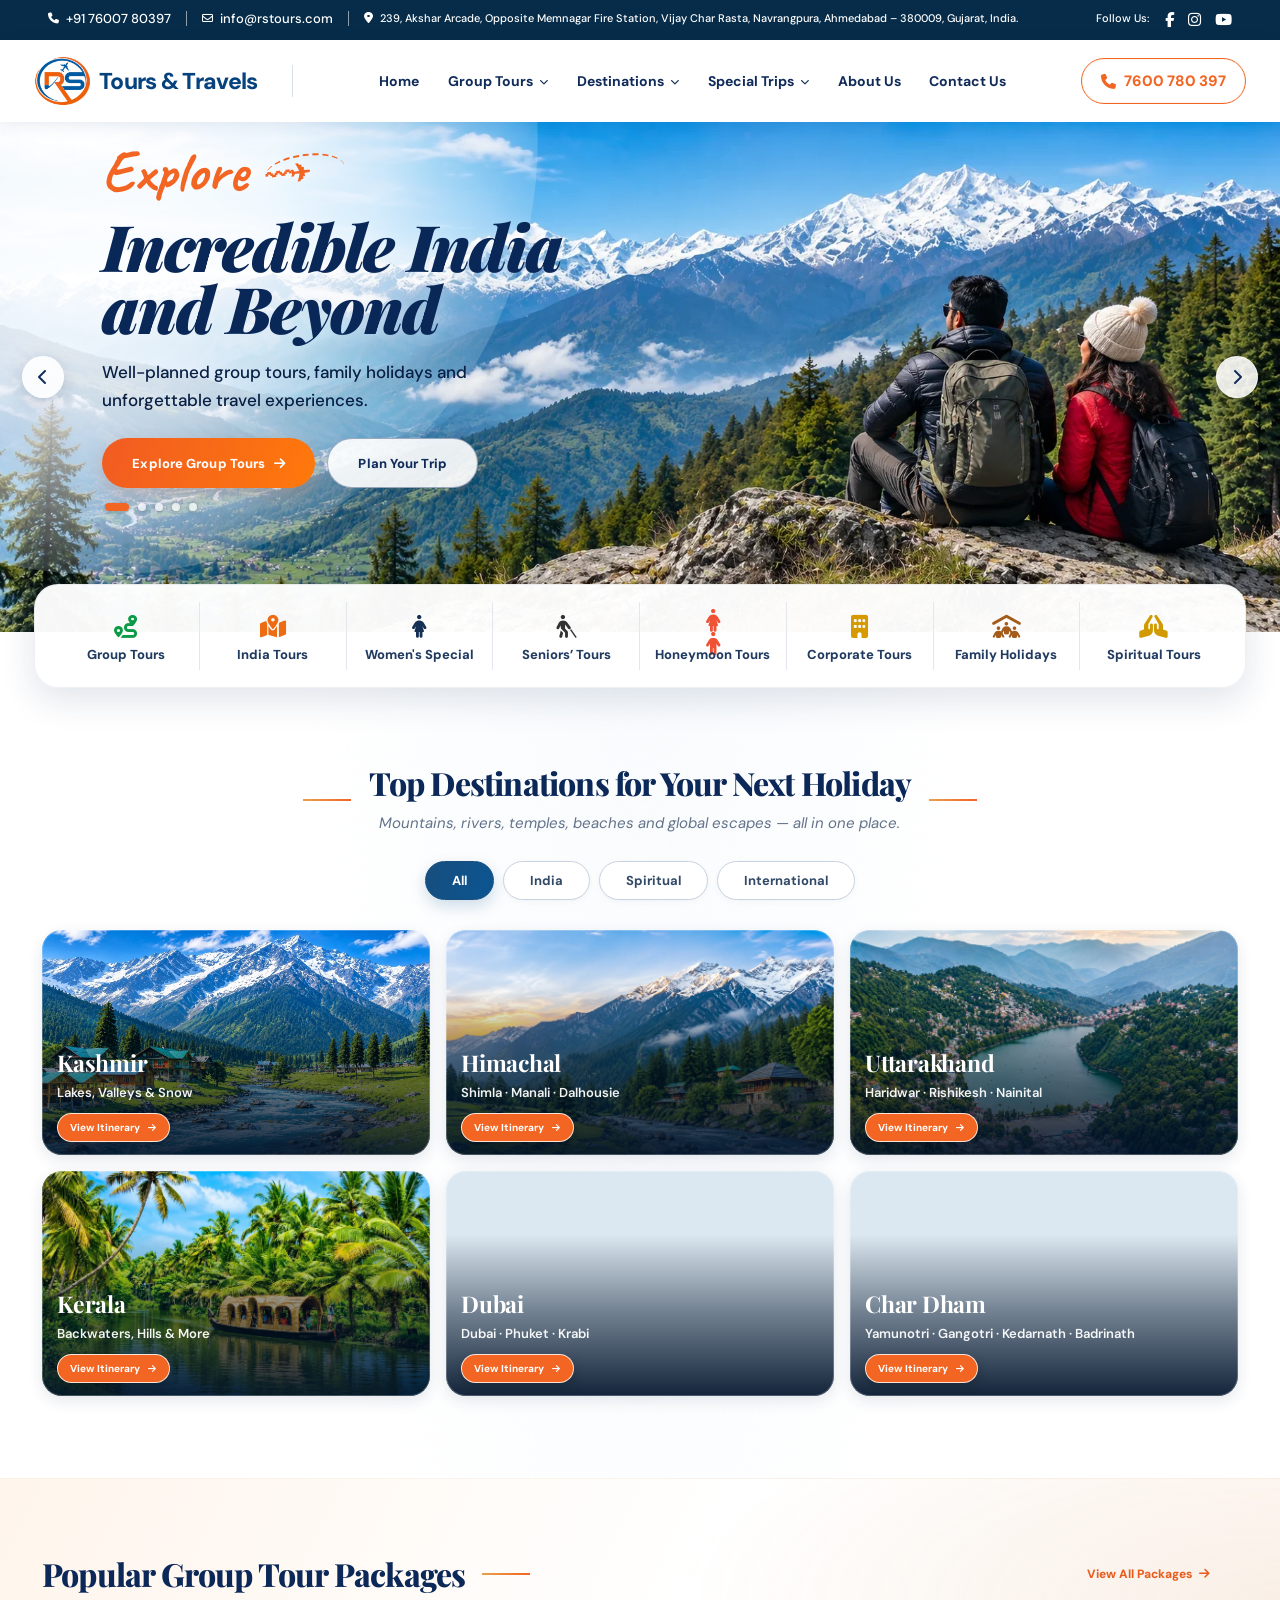
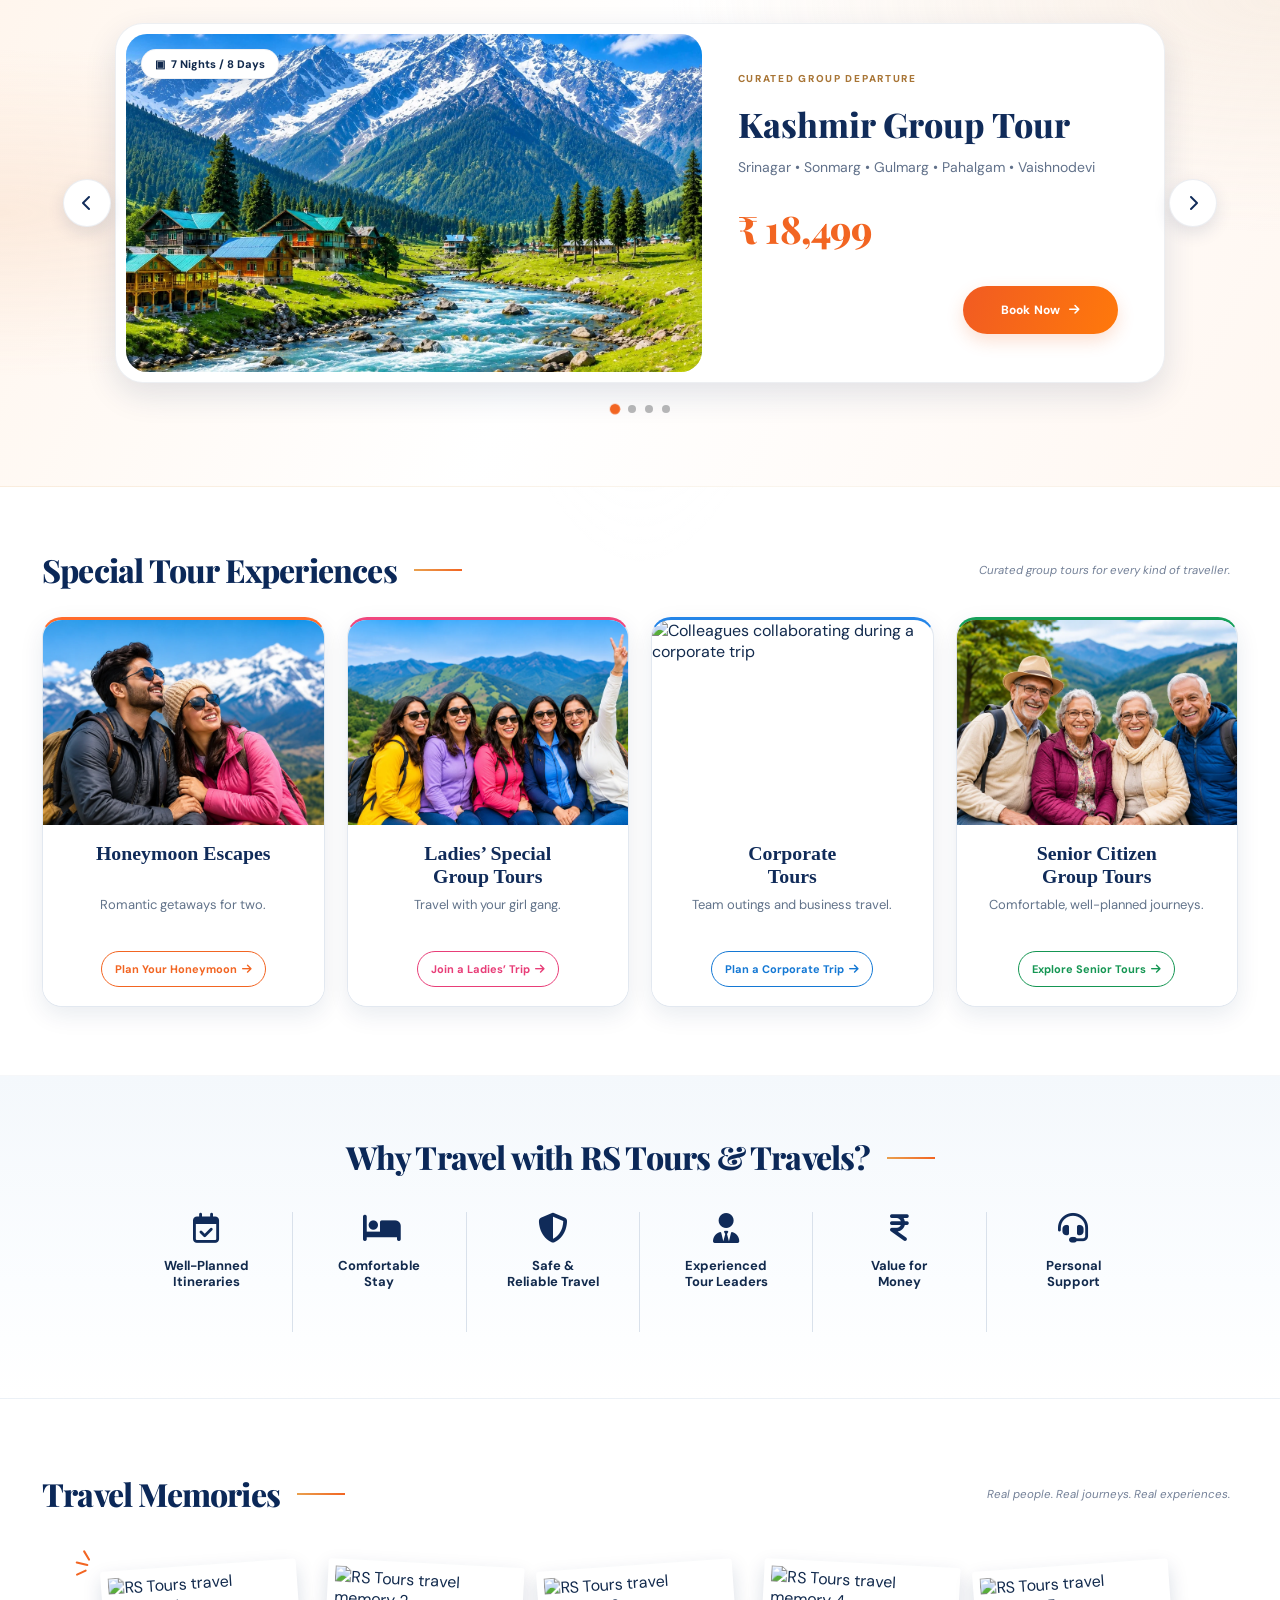
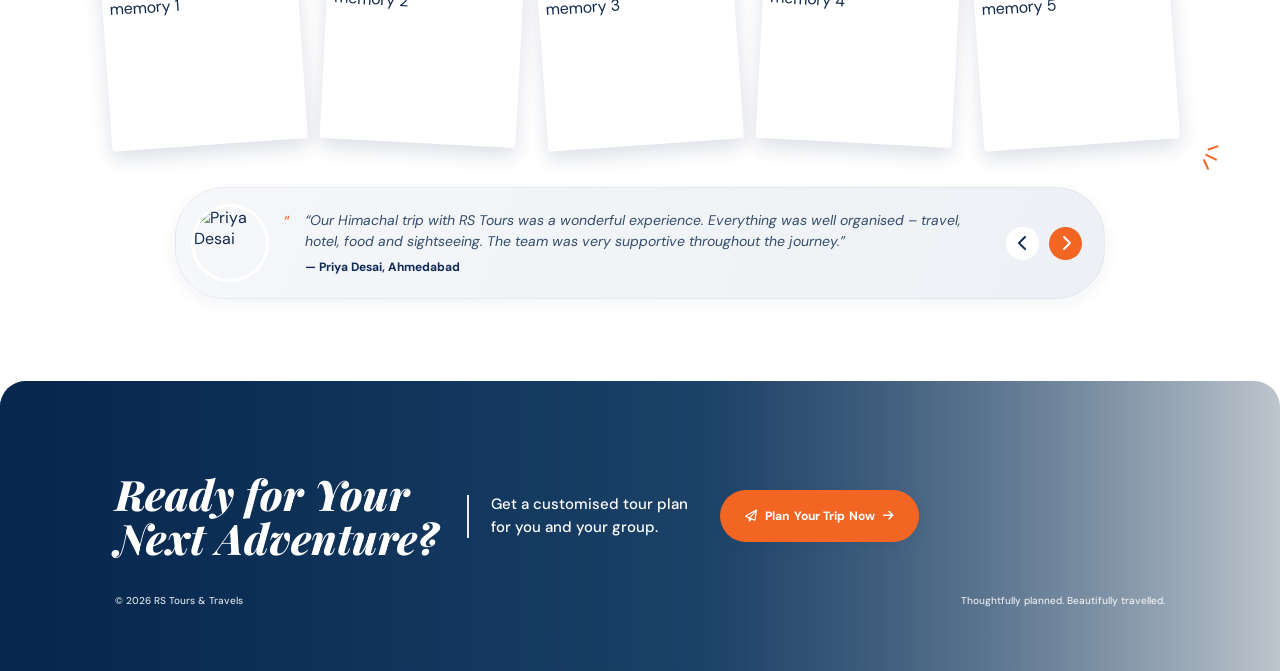
==== commit 86855a76: "Add files via upload" ====
--- a/index.html
+++ b/index.html
@@ -39,7 +39,7 @@
 <main>
 <section class="hero" id="home"><div class="hero-inner"><div class="hero-copy"><div class="script-line">Explore <span class="flight-path">〰 <span>✈</span></span></div><h1>Incredible India<br>and Beyond</h1><p>Well-planned group tours, family holidays<br class="desktop-only"> and unforgettable travel experiences.</p><div class="hero-actions"><a class="btn btn-orange" href="group-tours.html">Explore Group Tours <i class="fa-solid fa-arrow-right" aria-hidden="true"></i></a><a class="btn btn-outline" href="#contact">Plan Your Trip</a></div><div class="hero-dots" role="group" aria-label="Choose a featured destination"><button type="button" class="is-active" aria-label="Slide 1" aria-pressed="true"></button><button type="button" aria-label="Slide 2" aria-pressed="false"></button><button type="button" aria-label="Slide 3" aria-pressed="false"></button><button type="button" aria-label="Slide 4" aria-pressed="false"></button><button type="button" aria-label="Slide 5" aria-pressed="false"></button></div></div></div><button class="hero-arrow hero-prev" type="button" aria-label="Previous featured destination"><i class="fa-solid fa-chevron-left" aria-hidden="true"></i></button><button class="hero-arrow hero-next" type="button" aria-label="Next featured destination"><i class="fa-solid fa-chevron-right" aria-hidden="true"></i></button></section>
 <div class="category-shell"><div class="category-bar">
-<a href="group-tours.html" class="category-item"><span class="category-icon icon-0"><i class="fa-solid fa-people-group"></i></span><span>Group Tours</span></a><a href="#destinations" class="category-item"><span class="category-icon icon-1"><i class="fa-solid fa-landmark"></i></span><span>India Tours</span></a><a href="#special" class="category-item"><span class="category-icon icon-2"><i class="fa-solid fa-person-dress"></i></span><span>Women's Special</span></a><a href="#special" class="category-item"><span class="category-icon icon-3"><i class="fa-solid fa-person-cane"></i></span><span>Seniors’ Tours</span></a><a href="#special" class="category-item"><span class="category-icon icon-4"><i class="fa-solid fa-heart"></i></span><span>Honeymoon Tours</span></a><a href="#special" class="category-item"><span class="category-icon icon-5"><i class="fa-solid fa-briefcase"></i></span><span>Corporate Tours</span></a><a href="#packages" class="category-item"><span class="category-icon icon-6"><i class="fa-solid fa-people-roof"></i></span><span>Family Holidays</span></a><a href="#destinations" class="category-item"><span class="category-icon icon-7"><i class="fa-solid fa-place-of-worship"></i></span><span>Spiritual Tours</span></a>
+<a href="group-tours.html" class="category-item"><span class="category-icon icon-0"><i class="fa-solid fa-route"></i></span><span>Group Tours</span></a><a href="#destinations" class="category-item"><span class="category-icon icon-1"><i class="fa-solid fa-map-location-dot"></i></span><span>India Tours</span></a><a href="#special" class="category-item"><span class="category-icon icon-2"><i class="fa-solid fa-person-dress"></i></span><span>Women's Special</span></a><a href="#special" class="category-item"><span class="category-icon icon-3"><i class="fa-solid fa-person-walking-with-cane"></i></span><span>Seniors’ Tours</span></a><a href="#special" class="category-item"><span class="category-icon icon-4 honeymoon-couple-icon"><i class="fa-solid fa-person-dress" aria-hidden="true"></i><i class="fa-solid fa-person" aria-hidden="true"></i></span><span>Honeymoon Tours</span></a><a href="#special" class="category-item"><span class="category-icon icon-5"><i class="fa-solid fa-building"></i></span><span>Corporate Tours</span></a><a href="#packages" class="category-item"><span class="category-icon icon-6"><i class="fa-solid fa-people-roof"></i></span><span>Family Holidays</span></a><a href="#destinations" class="category-item"><span class="category-icon icon-7"><i class="fa-solid fa-hands-praying"></i></span><span>Spiritual Tours</span></a>
 </div></div>
 <section class="section destinations-section" id="destinations"><div class="section-heading centered"><span class="heading-rule"></span><div><h2>Top Destinations for Your Next Holiday</h2><p>Mountains, rivers, temples, beaches and global escapes — all in one place.</p></div><span class="heading-rule"></span></div>
 <div class="filter-row" role="group" aria-label="Filter destinations"><button class="filter-btn selected" data-filter="All" aria-pressed="true">All</button><button class="filter-btn" data-filter="India" aria-pressed="false">India</button><button class="filter-btn" data-filter="Spiritual" aria-pressed="false">Spiritual</button><button class="filter-btn" data-filter="International" aria-pressed="false">International</button></div>
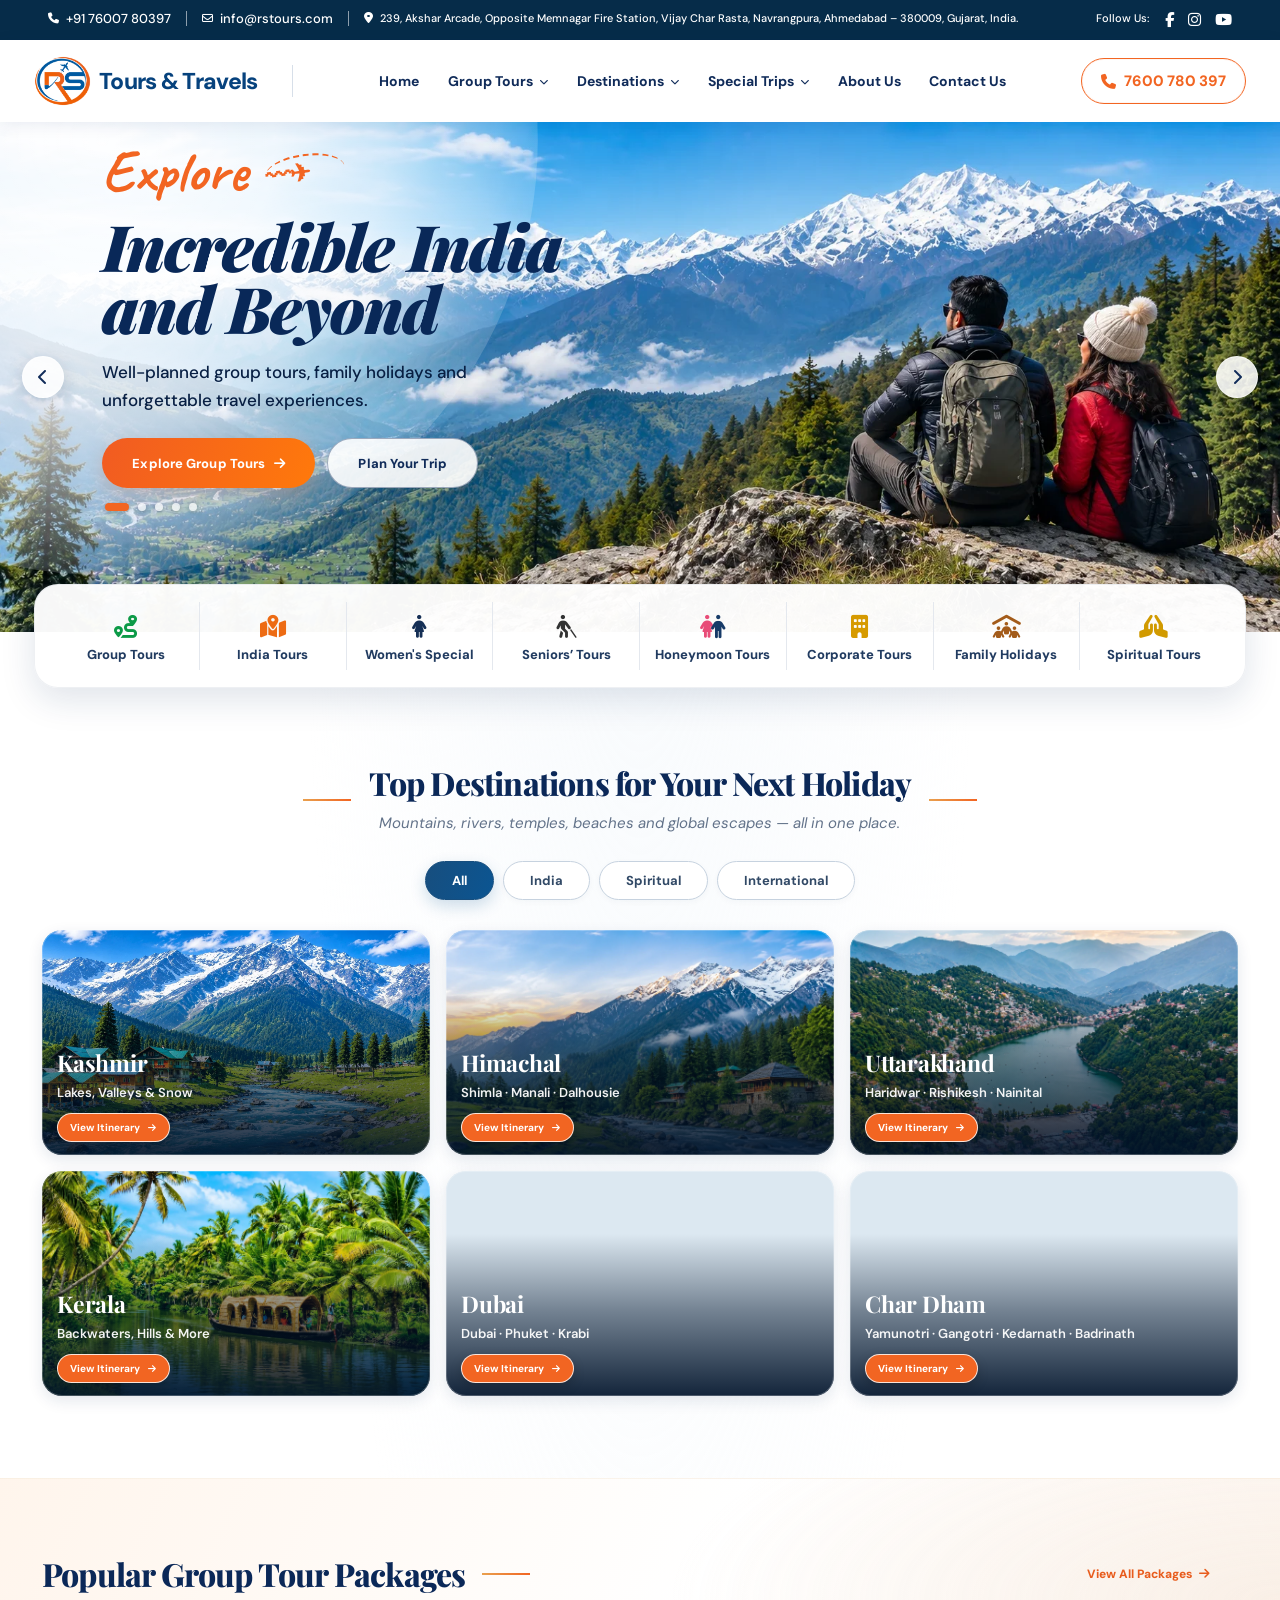
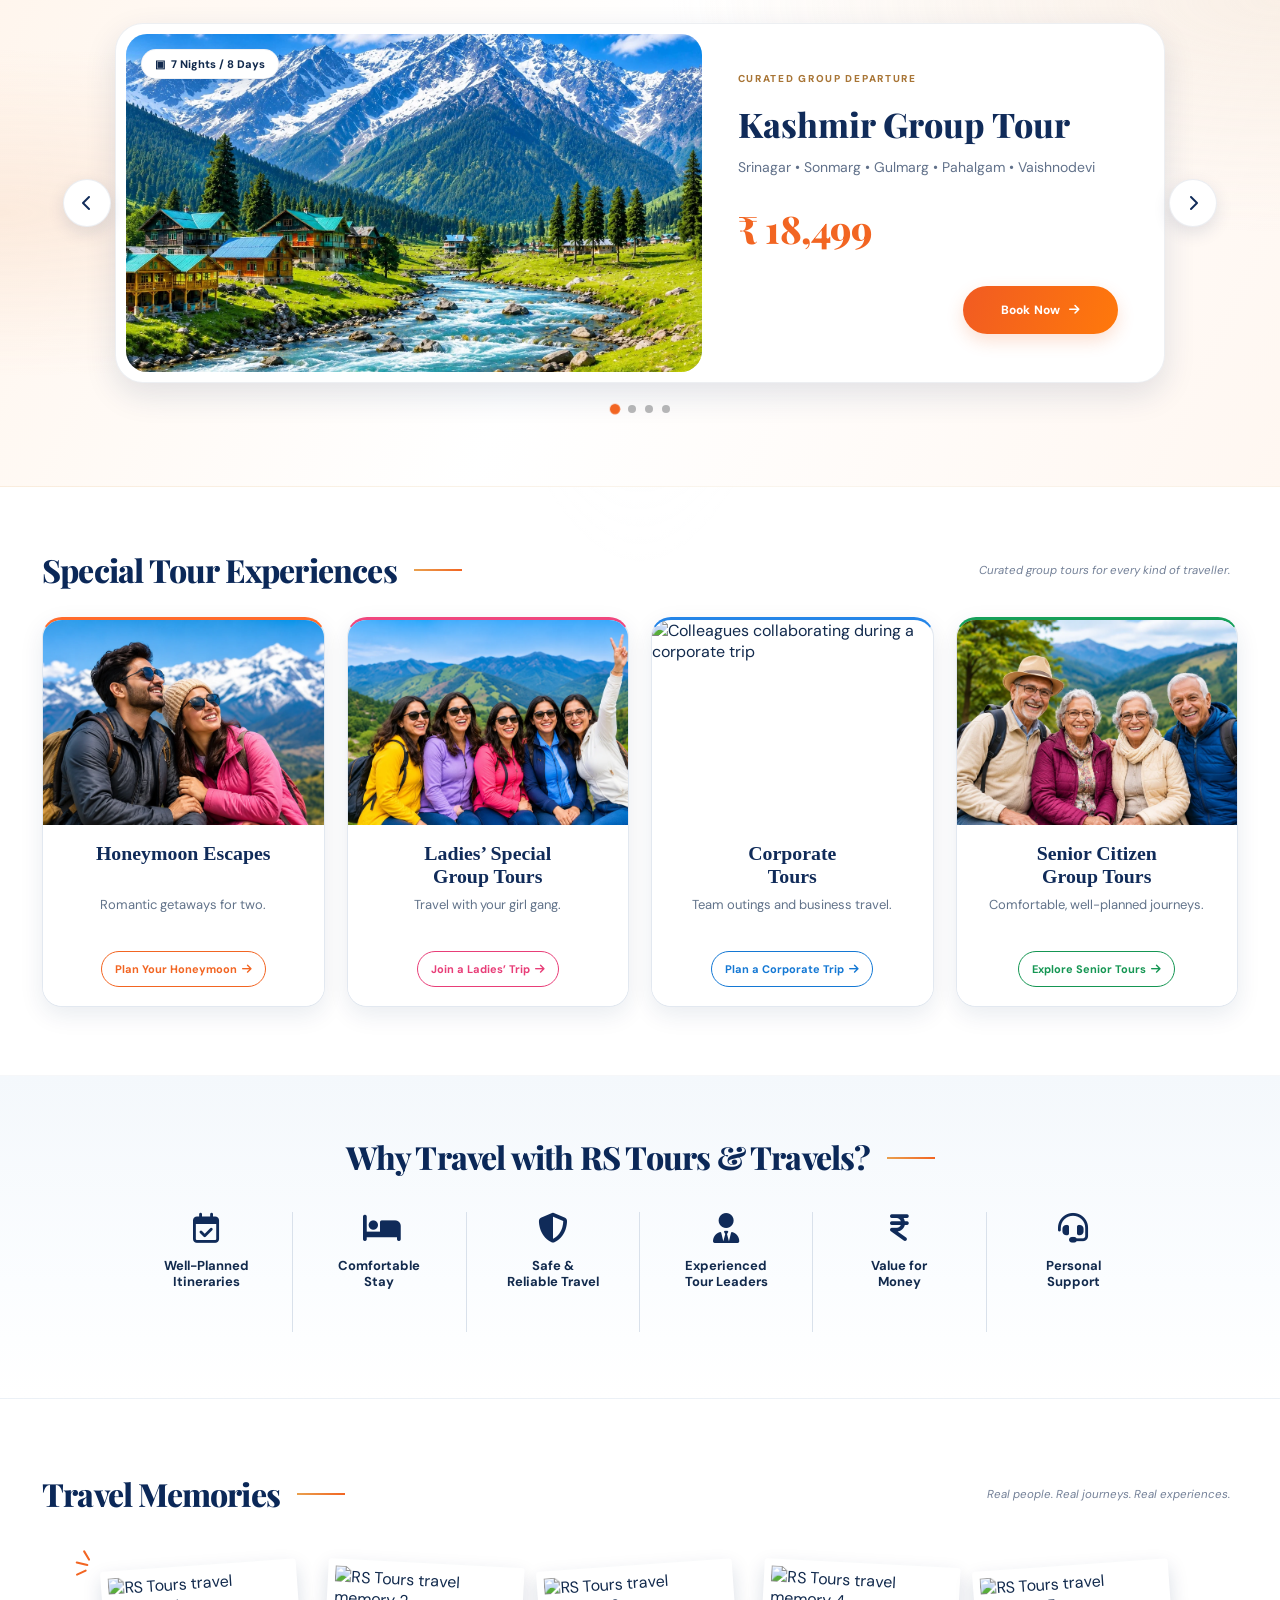
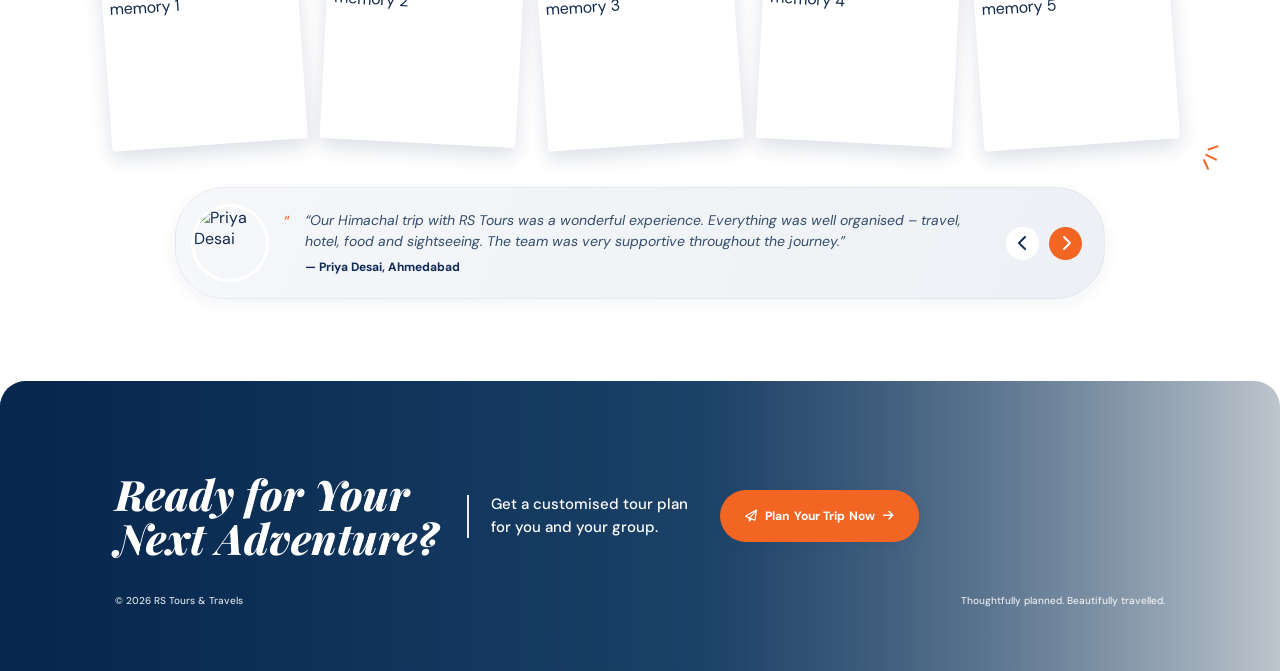
==== commit e1edde05: "commit" ====
--- a/index.html
+++ b/index.html
@@ -14,7 +14,7 @@
 <a class="brand" href="/" aria-label="RS Tours and Travels home"><img class="brand-logo" src="images/rs-logo-mark.webp" alt="RS Tours &amp; Travels logo"><span class="brand-name">Tours &amp; Travels</span></a><span class="brand-divider"></span>
 <button class="menu-toggle" aria-label="Toggle navigation" aria-expanded="false"><span class="menu-icon"><i class="fa-solid fa-bars"></i></span></button>
 <nav class="main-nav" aria-label="Main navigation">
-<a class="nav-link" href="/">Home</a>
+<a class="nav-link" href="/RS-Tour/">Home</a>
 <div class="nav-dropdown"><a class="nav-link" href="group-tours.html">Group Tours <i class="fa-solid fa-chevron-down"></i></a><div class="submenu">
 <a href="kerala-itinerary.html">Kerala Group Tour</a>
 <a href="haridwar-itinerary.html">Haridwar &amp; North India Tour</a>
@@ -34,7 +34,7 @@
 <a href="chardham-itinerary.html">Char Dham Yatra</a>
 </div></div>
 <div class="nav-dropdown"><a class="nav-link" href="index.html#special">Special Trips <i class="fa-solid fa-chevron-down"></i></a><div class="submenu"><a href="index.html#special">Honeymoon Trips</a><a href="index.html#special">Ladies’ Special</a><a href="index.html#special">Senior Citizen Tours</a><a href="index.html#special">Corporate Tours</a></div></div>
-<a class="nav-link" href="index.html#why-us">About Us</a><a class="nav-link" href="index.html#contact">Contact Us</a>
+<a class="nav-link" href="about-us.html">About Us</a><a class="nav-link" href="contact-us.html">Contact Us</a>
 </nav><a class="phone-pill" href="tel:7600780397"><i class="fa-solid fa-phone"></i><span>7600 780 397</span></a></div></header>
 <main>
 <section class="hero" id="home"><div class="hero-inner"><div class="hero-copy"><div class="script-line">Explore <span class="flight-path">〰 <span>✈</span></span></div><h1>Incredible India<br>and Beyond</h1><p>Well-planned group tours, family holidays<br class="desktop-only"> and unforgettable travel experiences.</p><div class="hero-actions"><a class="btn btn-orange" href="group-tours.html">Explore Group Tours <i class="fa-solid fa-arrow-right" aria-hidden="true"></i></a><a class="btn btn-outline" href="#contact">Plan Your Trip</a></div><div class="hero-dots" role="group" aria-label="Choose a featured destination"><button type="button" class="is-active" aria-label="Slide 1" aria-pressed="true"></button><button type="button" aria-label="Slide 2" aria-pressed="false"></button><button type="button" aria-label="Slide 3" aria-pressed="false"></button><button type="button" aria-label="Slide 4" aria-pressed="false"></button><button type="button" aria-label="Slide 5" aria-pressed="false"></button></div></div></div><button class="hero-arrow hero-prev" type="button" aria-label="Previous featured destination"><i class="fa-solid fa-chevron-left" aria-hidden="true"></i></button><button class="hero-arrow hero-next" type="button" aria-label="Next featured destination"><i class="fa-solid fa-chevron-right" aria-hidden="true"></i></button></section>
--- a/css/style.css
+++ b/css/style.css
@@ -1631,3 +1631,17 @@
 @media (prefers-reduced-motion: reduce) {
   .hero-dots button, .hero-arrow { transition: none; }
 }
+
+
+/* Honeymoon category: clearly show a female and male couple */
+.honeymoon-couple-icon{
+  display:flex!important;
+  align-items:center!important;
+  justify-content:center!important;
+  gap:0!important;
+  width:38px!important;
+  font-size:22px!important;
+  white-space:nowrap;
+}
+.honeymoon-couple-icon .fa-person-dress{color:#e84c78;}
+.honeymoon-couple-icon .fa-person{color:#173b68;margin-left:-3px;}
